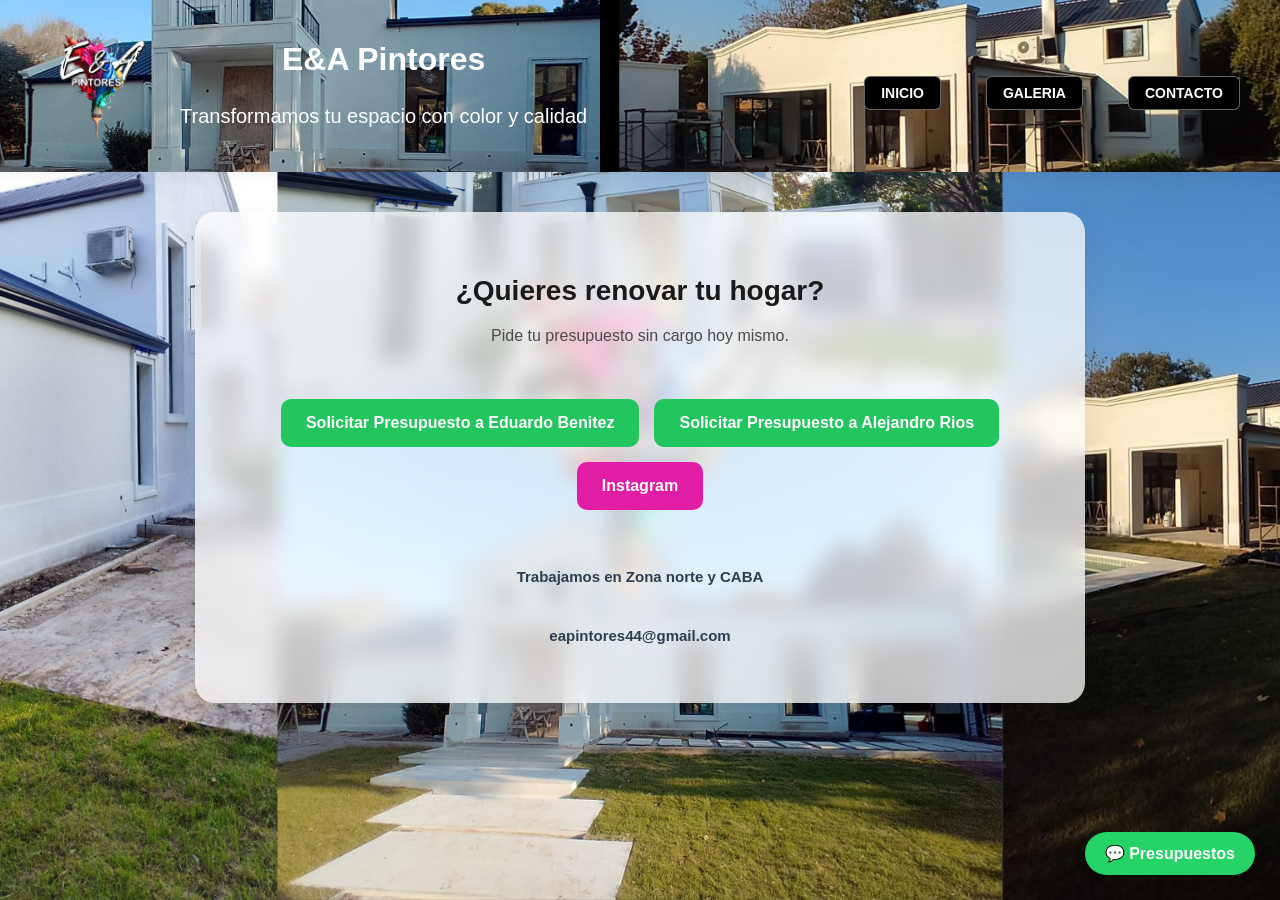
==== contacto.html @ 60883913 "Add files via upload" ====
<!DOCTYPE html>
<html lang="en">
<head>
    <link rel="stylesheet" href="style.css">
    <title>Contacto</title>
</head>
<body>


    <header class="encabezado-banner">
        <div class="logo-titulo">
            <a href="index.html">
                <img src="img/Logo.png" alt="Logo de la empresa" width="150" class="logo">
            </a>

            <div class="textos-cabecera">
                <h1>E&A Pintores</h1>
                <p class="eslogan">Transformamos tu espacio con color y calidad</p>
            </div>
        </div>
        
        <input type="checkbox" id="menu-check" class="check-oculto">
        <label for="menu-check" class="boton-menu-movil">☰</label>


        <nav class="menu-navegacion">
            <a href="index.html">INICIO</a>
            <a href="galeria.html">GALERIA</a>
            <a href="contacto.html">CONTACTO</a>
        </nav>
    </header>



    <section id="contacto" class="tarjeta-premium">

        <h2>¿Quieres renovar tu hogar?</h2>

        <p class="subtitulo">Pide tu presupuesto sin cargo hoy mismo.</p>
    
    <!-- El contenedor que une a todos los botones -->

            
        <div class="contenedor-botones">

            <a href="https://wa.me/5491165573177" target="_blank" class="btn btn-whatsapp">Solicitar Presupuesto a Eduardo Benitez</a>
            <a href="https://wa.me/5491126531909" target="_blank" class="btn btn-whatsapp">Solicitar Presupuesto a Alejandro Rios</a>
            <a href="https://instagram.com/eya_pintores_/" target="_blank" class="btn btn-instagram">Instagram</a>
        
        </div>
            <p id="zona">Trabajamos en Zona norte y CABA</p>
            <p id="zona">eapintores44@gmail.com</p>

    
        

    </section>

    <div class="menu-whatsapp-flotante">

        <div class="opciones-pintores">
            <a href="https://wa.me/5491165573177" target="_blank" class="link-eduardo">Eduardo Benitez</a>
            <a href="https://wa.me/5491126531909" target="_blank" class="link-alejandro">Aleandro Rios</a>

        </div>
        <div class="boton-principal-wa">
                💬 Presupuestos
        </div>
    </div>
</body>
</html>
---- style.css ----
/* ==========================================
   1. VARIABLES DE CONTROL CENTRAL (:root)
   ========================================= */
:root {
    /* Paleta de Colores Principales */
    --color-texto-oscuro: #000000;
    --color-texto-gris: #4a4a4a;
    --color-texto-azul: #2c3e50;
    --color-link-hover: #0921fd;
    --fondo-tarjetas: rgba(255, 255, 255, 0.75);
    --fondo-secciones: rgba(255, 255, 255, 0.6);

    /* Botones de Contacto y WhatsApp */
    --verde-whatsapp: #22c55e;
    --verde-whatsapp-hover: #16a34a;
    --verde-wa-flotante: #25d366;
    --rosa-instagram: #e11da6;
    --rosa-instagram-hover: #7c1359;

    /* Configuraciones de la Ventana Emergente (Modal) */
    --modal-backdrop: rgba(0, 0, 0, 0.85);
    --modal-sombra: 0 20px 50px rgba(0, 0, 0, 0.5);

    /* Estilos Estructurales Reutilizables */
    --radio-borde-grande: 20px;
    --radio-borde-suave: 12px;
    --radio-borde-botones: 10px;
    --blur-esmerilado: blur(10px);
    --blur-suave: blur(8px);
}

/* ==========================================
   2. ESTILOS GLOBALES Y ANIMACIONES
   ========================================== */
body {
    animation: transicionPagina 0.5s ease-out;
    font-family: 'Arial', sans-serif;
    margin: 0;
    padding: 0;
    color: var(--color-texto-oscuro);
    text-align: center;
    background: none;
    background-image: url('img/fondo2.png'); 
    background-repeat: no-repeat; 
    background-size: cover; 
    background-attachment: fixed; 
    background-position: center; 
    background-attachment: fixed;
}

@media (max-wigth: 1000){
  body{
    background-attachment: scroll;
    background-size: 100% 100vh;
  }
}
/*resaltar parrafos*/
p {
    font-size: 20px;
    line-height: 1.6;
}


@keyframes transicionPagina {
    from {
        opacity: 0;
        transform: translateY(15px);
    }
    to {
        opacity: 1;
        transform: translateY(0);
    }
}

/* ==========================================
   3. ENCABEZADO (HEADER, MENÚ Y BANNER)
   ========================================== */
header {
    background-color: #ffffff;
    padding: 15px 40px;
    display: flex;
    justify-content: space-between;
    align-items: center;
    box-shadow: 0 4px 15px rgba(0, 0, 0, 0.05);
}

.encabezado-banner {
    background-image: url('img/banner2.png');
    background-size: cover;
    background-position: center;
    display: flex;
    justify-content: space-between;
    align-items: center;
    padding: 20px 40px;
    color: #ffffff; 
}

.logo-titulo {
    display: flex;
    align-items: center;
    gap: 20px;
}

.logo {
    height: 120px; 
    width: auto;
}

.texto-cabecera h1 {
    color: #ffffff; 
    margin: 0;
    font-size: 24px;
}

.texto-cabecera p {
    margin: 5px 0 0 0;
    font-size: 14px;
    color: #e2e8f0; 
}

/* Menús de Navegación */
nav {
    display: flex;
    justify-content: center;
    gap: 30px;
    margin-top: 15px;
}

nav a {
    text-decoration: none;
    color: var(--color-texto-oscuro);
    font-weight: bold; /* Corregido 'front-weight' */
    transition: color 0.3s ease, border-color 0.3s ease;
    padding-bottom: 5px;
}

nav a:hover {
    border-bottom: 2px solid var(--color-texto-oscuro);
    color: var(--color-link-hover);
}

.menu-navegacion a {
    color: #ffffff;
    text-decoration: none;
    font-weight: bold;
    font-size: 14px;
    background-color: #000000;
    padding: 8px 16px;          
    border: 1px solid rgba(255, 255, 255, 0.4); 
    border-radius: 6px;         
    margin-left: 15px;
    transition: all 0.3s ease;

}

.menu-navegacion a:hover {
    background-color: #ffffff;  
    color: #1e293b;             
    border-color: #ffffff;
}

/* ==========================================
   4. ESTRUCTURA DE SECCIONES Y CONTENIDOS
   ========================================== */
section {
    padding: 10px 20px;
    max-width: 800px;
    margin: 20px auto;
    background: var(--fondo-secciones);
    border-radius: var(--radio-borde-grande);
    box-shadow: 0 2px 4px rgba(5, 5, 5, 0.05);
    backdrop-filter: var(--blur-suave);
}

ul {
    display: inline-table;
    text-align: left;
    padding: 0 0 0 20px; 
    font-size: 20px;
    line-height: 2;
}

.tarjeta-premium {
    background-color: var(--fondo-tarjetas);
    border-radius: var(--radio-borde-grande);
    padding: 40px 20px;
    max-width: 850px;
    margin: 40px auto;
    text-align: center;
    box-shadow: 0 10px 30px rgba(0, 0, 0, 0.08);
    backdrop-filter: var(--blur-esmerilado);
}

.tarjeta-premium h2 {
  font-size: 28px;
  color: #1a1a1a;
  margin-bottom: 5px;
  font-weight: bold;
}

.tarjeta-premium .subtitulo {
    font-size: 16px;
    color: var(--color-texto-gris);
    margin-bottom: 30px;
}

#zona {
    font-size: 15px;
    font-weight: 600;
    color: var(--color-texto-azul);
    margin-top: 35px;
    text-align: center;
}



/* ==========================================
   5. CARPETAS DESPLEGABLES (<details> y <summary>)
   ========================================== */
.carpeta-desplegable {
    background-color: #ffffff;
    border-radius: 8px;
    margin: 20px auto;
    max-width: 1000px;
    box-shadow: 0 2px 5px rgba(0, 0, 0, 0.05);
    overflow: hidden;
}

.carpeta-desplegable summary {
    font-size: 24px;
    font-weight: bold;
    padding: 15px 20px;
    background-color: #ffffff;
    color: var(--color-texto-oscuro);
    cursor: pointer;
    list-style: none;
    transition: background-color 0.2s ease, color 0.2s ease; /* Corregido 'o.2s' */
    text-align: center;
}

.carpeta-desplegable summary::-webkit-details-marker {
    display: none;
}

.carpeta-desplegable summary:hover {
    background-color: #000000;
    color: #ffffff;
}

.carpeta-desplegable[open] {
    padding-bottom: 10px;
}

/* Animación al abrir la carpeta */
.carpeta-desplegable[open] .contenedor-galeria {
    animation: aparecerSuave 0.6s ease-out;
}

@keyframes aparecerSuave {
    from {
        opacity: 0;                
        transform: translateY(-10px); 
    }
    to {
        opacity: 1;                
        transform: translateY(0);    
    }
}

/* ==========================================
   6. SECCIÓN DE CONTACTO (BOTONES INTERACTIVOS)
   ========================================== */
.contenedor-botones {
    display: flex;
    flex-wrap: wrap;
    gap: 15px;
    justify-content: center;
    padding: 20px;
}

.btn {
    display: inline-block;
    text-decoration: none;
    font-family: Arial, sans-serif;
    font-weight: bold;
    font-size: 16px;
    padding: 15px 25px;
    border-radius: var(--radio-borde-botones); 
    transition: all 0.3s ease; 
    text-align: center;
}

.btn:active, 
.botones-contacto .enlace-contacto:active {
    transform: scale(0.98); 
}

.btn-whatsapp {
    background-color: var(--verde-whatsapp);
    color: #ffffff;
}

.btn-whatsapp:hover {
    background-color: var(--verde-whatsapp-hover);
    transform: translateY(-2px);
}

.btn-instagram {
    background-color: var(--rosa-instagram);
    color: #ffffff;
}

.btn-instagram:hover {
    background-color: var(--rosa-instagram-hover);
    transform: translateY(-2px);
}

/* ==========================================
   7. CUADRÍCULA DE GALERÍA Y VISOR MODAL
   ========================================== */
.contenedor-galeria {
    display: grid;
    grid-template-columns: repeat(2, 1fr); 
    gap: 20px;
    padding: 20px 0;
}

.contenedor-galeria .bloque-foto {
    width: 100%;
}

.contenedor-galeria .bloque-foto > img {
    width: 100%;
    height: 250px;     
    object-fit: cover; 
    border-radius: 6px;
    box-shadow: 0 4px 6px rgba(0, 0, 0, 0.1);
    transition: transform 0.3s ease;
}

.contenedor-galeria img:hover {
    transform: scale(0.95); 
    cursor: pointer;
}

/* Ventana Emergente de la Galería Nítida */
.ventana-modal {
    border: none;
    background: transparent; 
    padding: 0;              
    max-width: 85vw;
    max-height: 85vh;
    overflow: visible;       
}

.ventana-modal img {
    width: auto;
    max-width: 100%;
    height: auto;
    max-height: 80vh;
    object-fit: contain;
    border-radius: var(--radio-borde-suave);     
    box-shadow: var(--modal-sombra); 
    display: block;
    cursor: default;
    user-select: none;
    pointer-events: none;
}

.ventana-modal::backdrop {
    background-color: var(--modal-backdrop); 
    backdrop-filter: var(--blur-suave);            
}

/* Botón Circular Flotante (X) para Cerrar */
.ventana-modal button {
    position: absolute;
    top: -20px;
    right: -20px;
    background-color: #ffffff;
    color: #1e293b;
    border: none;
    width: 40px;
    height: 40px;
    border-radius: 50%;       
    font-size: 18px;
    font-weight: bold;
    cursor: pointer;
    box-shadow: 0 4px 12px rgba(0, 0, 0, 0.3);
    display: flex;
    align-items: center;
    justify-content: center;
    transition: transform 0.2s ease, background-color 0.2s ease;
}

.ventana-modal button:hover {
    background-color: #f1f5f9;
    transform: scale(1.1);    
}

/* ==========================================
   8. COMPONENTE: MENÚ DE WHATSAPP FLOTANTE
   ========================================== */
.menu-whatsapp-flotante {
    position: fixed;
    bottom: 25px;
    right: 25px;
    z-index: 1000;
    display: flex;
    flex-direction: column;
    align-items: flex-end;
}

.boton-principal-wa {
    background-color: var(--verde-wa-flotante);
    color: white;
    padding: 12px 20px;
    border-radius: 30px;
    font-weight: bold;
    box-shadow: 0 4px 12px rgba(0, 0, 0, 0.2); /* Corregido error de coma extra */
    cursor: pointer;
    transition: transform 0.2s ease;
}

.opciones-pintores {
    display: flex;
    flex-direction: column;
    gap: 8px;
    margin-bottom: 10px;
    opacity: 0;
    visibility: hidden;
    transform: translateY(10px);
    transition: all 0.3s ease;
}

.opciones-pintores a {
    text-decoration: none;
    background-color: #ffffff;
    color: #333333;
    padding: 10px 15px;
    border-radius: 8px;
    font-size: 14px;
    font-weight: bold;
    box-shadow: 0 2px 8px rgba(0,0,0,0.15);
    border-left: 4px solid var(--verde-wa-flotante); 
    white-space: nowrap;
    transition: background-color 0.2s ease;
}

.opciones-pintores a:hover {
    background-color: #f1f2f6;
}

.menu-whatsapp-flotante:hover .opciones-pintores {
    opacity: 1;
    visibility: visible;
    transform: translateY(0);
}

.menu-whatsapp-flotante:hover .boton-principal-wa {
    transform: scale(1.05);
}

/* ==========================================
   9. MENÚ RESPONSIVE (Checkbox Hack)
   ========================================== */

/* Escondemos la casilla y el botón por defecto en computadoras */
.check-oculto,
.boton-menu-movil {
  display: none;
}

/* CONFIGURACIÓN PARA CELULARES (Menos de 768px) */
@media (max-width: 1000px) {
  
  header.encabezado-banner {
    display: flex;
    justify-content: space-between;
    align-items: center;
    position: relative; /* Clave para que el botón de tres líneas no flote mal */
  }

  .logo-titulo{
    max-width: 75%;
  }

  .logo{
    height: 18px;
  }

  .texto-cabecera p{
    display: none;
    display: none !important;
  }

  /* Hacemos visible el botón de las tres líneas */
  .boton-menu-movil {
    z-index: 1200 !important;
    display: block;
    background: transparent;
    color: #ffffff; /* Blanco para resaltar en tu banner */
    font-size: 50px;
    padding: 15px;
    cursor: pointer;
    padding: 10px;
    z-index: 1100;
    user-select: none;
  }

  /* Estructura de la lista vertical oculta */
  .menu-navegacion {
    justify-content: center;
    padding-top: 0 !important;
    display: flex;
    flex-direction: column; 
    position: fixed;
    top: 0;
    right: -100%;        /* Sigue oculto por defecto */
    width: 50%;          /* Ocupa un poco más de la mitad para que no sature tanto */
    height: 30vh; 
    background-color: rgba(0, 0, 0, 0.98); /* Un tono azul oscuro noche más premium que el negro puro */
    backdrop-filter: blur(100px);
    padding-top: 80px;   /* Bajamos un toque el espacio de arriba */
    gap: 25px;           /* Reducimos la distancia entre botones */
    align-items: center;
    transition: right 0.80s cubic-bezier(0.4, 0, 0.2, 1); /* Animación de deslizamiento más fluida y natural */
    z-index: 1050;
    box-shadow: -5px 0 25px rgba(0, 0, 0, 0.3); /* Sombra elegante a la izquierda para dar profundidad */
  }

  /* Botones internos del menú móvil */
  .menu-navegacion a {
    margin-left: 0 !important; 
    width: 80%; 
    text-align: center;
    font-size: 20px;     /* Bajamos un cachito la letra para celulares */
    padding: 40px 0;
    color: #ffffff !important;
    background: rgb(61, 2, 2) !important; /* Eliminamos cualquier color de fondo viejo */
    border: 1px solid rgba(231, 219, 219, 0.2) !important; /* Línea blanca fina y sutil alrededor */
    border-radius: 8px !important;
    transition: all 0.2s ease;
  }

    /* Efecto al tocar el botón en el celular */
    .menu-navegacion a:hover,
    .menu-navegacion a:active {
    background-color: rgba(41, 40, 40, 0.1) !important; /* Iluminación suave al presionarlo */
    border-color: #ffffff !important;
  }
    /* Arreglo para que el logo y el texto no se choquen en pantallas chicas */
  header.encabezado-banner {
    padding: 10px 15px !important; /* Achicamos los márgenes laterales del banner */
  }

  .logo-titulo {
    gap: 10px !important; /* Menos espacio entre logo y texto */
  }

  .logo {
    height: 100px !important; /* Hacemos el logo un toque más petiso en móviles */
  }

  .texto-cabecera h1 {
    font-size: 18px !important;
  }

  .texto-cabecera p {
    font-size: 11px !important; /* Letra bien chiquita para que entre en una sola línea */
    white-space: nowrap;        /* Fuerza a que el eslogan se quede en una sola línea y no se quiebre */
  }
  /*
     Cuando la casilla invisible se marca (:checked), 
     buscamos al hermano de abajo (~ .menu-navegacion) y lo traemos a la pantalla */
  .check-oculto:checked ~ .menu-navegacion {
    right: 0;
  }

  /* TRUCO EXTRA MINIMALISTA: Cambia el icono de ☰ a una ✕ al abrirse */
  .check-oculto:checked ~ .boton-menu-movil {
    color: #ef4444;
    transform: rotate(90deg);
    
  }
}
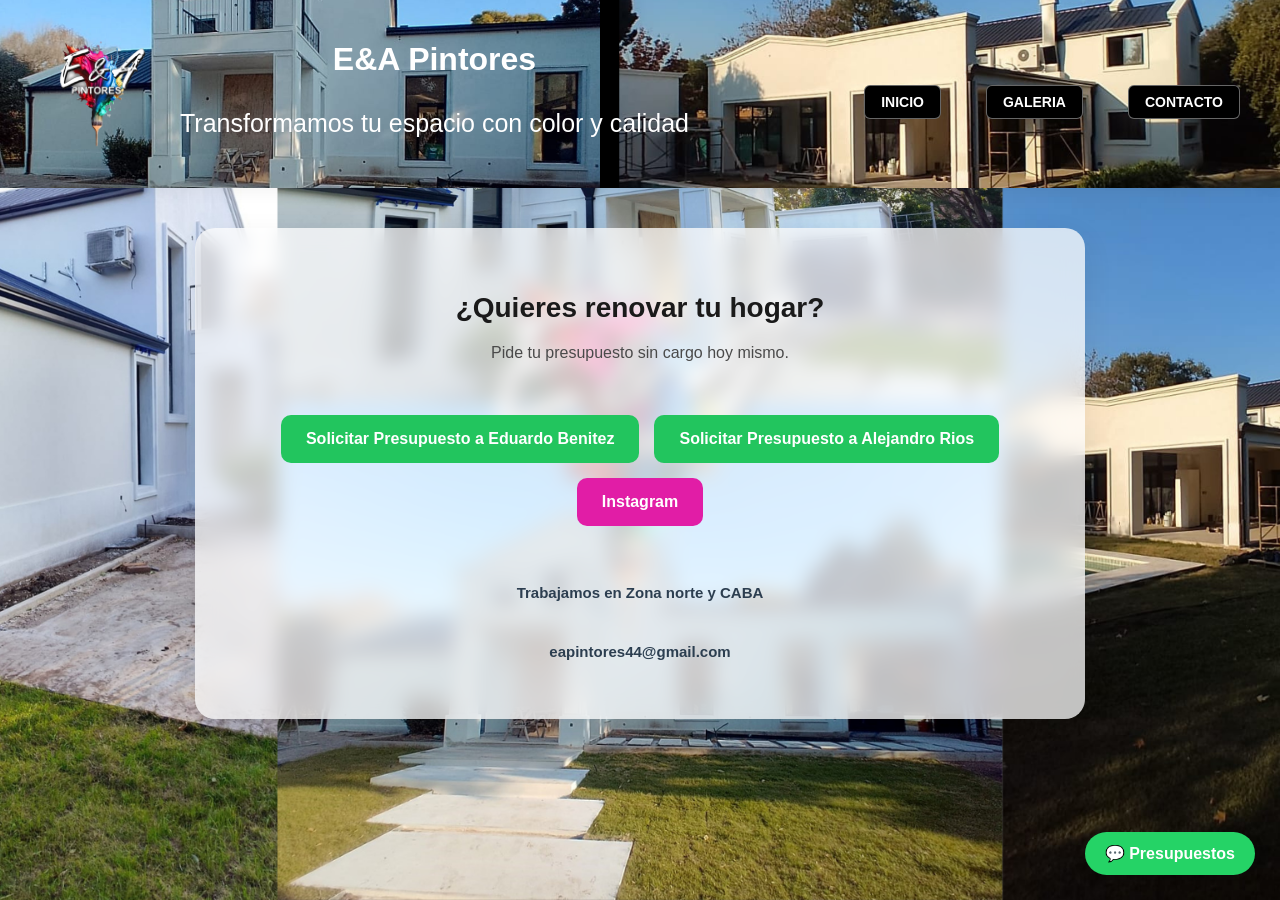
==== commit b170d931: "primer commit" ====
--- a/contacto.html
+++ b/contacto.html
@@ -1,71 +1,71 @@
-<!DOCTYPE html>
-<html lang="en">
-<head>
-    <link rel="stylesheet" href="style.css">
-    <title>Contacto</title>
-</head>
-<body>
-
-
-    <header class="encabezado-banner">
-        <div class="logo-titulo">
-            <a href="index.html">
-                <img src="img/Logo.png" alt="Logo de la empresa" width="150" class="logo">
-            </a>
-
-            <div class="textos-cabecera">
-                <h1>E&A Pintores</h1>
-                <p class="eslogan">Transformamos tu espacio con color y calidad</p>
-            </div>
-        </div>
-        
-        <input type="checkbox" id="menu-check" class="check-oculto">
-        <label for="menu-check" class="boton-menu-movil">☰</label>
-
-
-        <nav class="menu-navegacion">
-            <a href="index.html">INICIO</a>
-            <a href="galeria.html">GALERIA</a>
-            <a href="contacto.html">CONTACTO</a>
-        </nav>
-    </header>
-
-
-
-    <section id="contacto" class="tarjeta-premium">
-
-        <h2>¿Quieres renovar tu hogar?</h2>
-
-        <p class="subtitulo">Pide tu presupuesto sin cargo hoy mismo.</p>
-    
-    <!-- El contenedor que une a todos los botones -->
-
-            
-        <div class="contenedor-botones">
-
-            <a href="https://wa.me/5491165573177" target="_blank" class="btn btn-whatsapp">Solicitar Presupuesto a Eduardo Benitez</a>
-            <a href="https://wa.me/5491126531909" target="_blank" class="btn btn-whatsapp">Solicitar Presupuesto a Alejandro Rios</a>
-            <a href="https://instagram.com/eya_pintores_/" target="_blank" class="btn btn-instagram">Instagram</a>
-        
-        </div>
-            <p id="zona">Trabajamos en Zona norte y CABA</p>
-            <p id="zona">eapintores44@gmail.com</p>
-
-    
-        
-
-    </section>
-
-    <div class="menu-whatsapp-flotante">
-
-        <div class="opciones-pintores">
-            <a href="https://wa.me/5491165573177" target="_blank" class="link-eduardo">Eduardo Benitez</a>
-            <a href="https://wa.me/5491126531909" target="_blank" class="link-alejandro">Aleandro Rios</a>
-
-        </div>
-        <div class="boton-principal-wa">
-                💬 Presupuestos
-        </div>
-    </div>
-</body>
+<!DOCTYPE html>
+<html lang="en">
+<head>
+    <link rel="stylesheet" href="style.css">
+    <title>Contacto</title>
+</head>
+<body>
+
+
+    <header class="encabezado-banner">
+        <div class="logo-titulo">
+            <a href="index.html">
+                <img src="img/Logo.png" alt="Logo de la empresa" width="150" class="logo">
+            </a>
+
+            <div class="textos-cabecera">
+                <h1>E&A Pintores</h1>
+                <p class="eslogan">Transformamos tu espacio con color y calidad</p>
+            </div>
+        </div>
+        
+        <input type="checkbox" id="menu-check" class="check-oculto">
+        <label for="menu-check" class="boton-menu-movil">☰</label>
+
+
+        <nav class="menu-navegacion">
+            <a href="index.html">INICIO</a>
+            <a href="galeria.html">GALERIA</a>
+            <a href="contacto.html">CONTACTO</a>
+        </nav>
+    </header>
+
+
+
+    <section id="contacto" class="tarjeta-premium">
+
+        <h2>¿Quieres renovar tu hogar?</h2>
+
+        <p class="subtitulo">Pide tu presupuesto sin cargo hoy mismo.</p>
+    
+    <!-- El contenedor que une a todos los botones -->
+
+            
+        <div class="contenedor-botones">
+
+            <a href="https://wa.me/5491165573177" target="_blank" class="btn btn-whatsapp">Solicitar Presupuesto a Eduardo Benitez</a>
+            <a href="https://wa.me/5491126531909" target="_blank" class="btn btn-whatsapp">Solicitar Presupuesto a Alejandro Rios</a>
+            <a href="https://instagram.com/eya_pintores_/" target="_blank" class="btn btn-instagram">Instagram</a>
+        
+        </div>
+            <p id="zona">Trabajamos en Zona norte y CABA</p>
+            <p id="zona">eapintores44@gmail.com</p>
+
+    
+        
+
+    </section>
+
+    <div class="menu-whatsapp-flotante">
+
+        <div class="opciones-pintores">
+            <a href="https://wa.me/5491165573177" target="_blank" class="link-eduardo">Eduardo Benitez</a>
+            <a href="https://wa.me/5491126531909" target="_blank" class="link-alejandro">Aleandro Rios</a>
+
+        </div>
+        <div class="boton-principal-wa">
+                💬 Presupuestos
+        </div>
+    </div>
+</body>
 </html>
--- a/style.css
+++ b/style.css
@@ -1,586 +1,586 @@
-/* ==========================================
-   1. VARIABLES DE CONTROL CENTRAL (:root)
-   ========================================= */
-:root {
-    /* Paleta de Colores Principales */
-    --color-texto-oscuro: #000000;
-    --color-texto-gris: #4a4a4a;
-    --color-texto-azul: #2c3e50;
-    --color-link-hover: #0921fd;
-    --fondo-tarjetas: rgba(255, 255, 255, 0.75);
-    --fondo-secciones: rgba(255, 255, 255, 0.6);
-
-    /* Botones de Contacto y WhatsApp */
-    --verde-whatsapp: #22c55e;
-    --verde-whatsapp-hover: #16a34a;
-    --verde-wa-flotante: #25d366;
-    --rosa-instagram: #e11da6;
-    --rosa-instagram-hover: #7c1359;
-
-    /* Configuraciones de la Ventana Emergente (Modal) */
-    --modal-backdrop: rgba(0, 0, 0, 0.85);
-    --modal-sombra: 0 20px 50px rgba(0, 0, 0, 0.5);
-
-    /* Estilos Estructurales Reutilizables */
-    --radio-borde-grande: 20px;
-    --radio-borde-suave: 12px;
-    --radio-borde-botones: 10px;
-    --blur-esmerilado: blur(10px);
-    --blur-suave: blur(8px);
-}
-
-/* ==========================================
-   2. ESTILOS GLOBALES Y ANIMACIONES
-   ========================================== */
-body {
-    animation: transicionPagina 0.5s ease-out;
-    font-family: 'Arial', sans-serif;
-    margin: 0;
-    padding: 0;
-    color: var(--color-texto-oscuro);
-    text-align: center;
-    background: none;
-    background-image: url('img/fondo2.png'); 
-    background-repeat: no-repeat; 
-    background-size: cover; 
-    background-attachment: fixed; 
-    background-position: center; 
-    background-attachment: fixed;
-}
-
-@media (max-wigth: 1000){
-  body{
-    background-attachment: scroll;
-    background-size: 100% 100vh;
-  }
-}
-/*resaltar parrafos*/
-p {
-    font-size: 20px;
-    line-height: 1.6;
-}
-
-
-@keyframes transicionPagina {
-    from {
-        opacity: 0;
-        transform: translateY(15px);
-    }
-    to {
-        opacity: 1;
-        transform: translateY(0);
-    }
-}
-
-/* ==========================================
-   3. ENCABEZADO (HEADER, MENÚ Y BANNER)
-   ========================================== */
-header {
-    background-color: #ffffff;
-    padding: 15px 40px;
-    display: flex;
-    justify-content: space-between;
-    align-items: center;
-    box-shadow: 0 4px 15px rgba(0, 0, 0, 0.05);
-}
-
-.encabezado-banner {
-    background-image: url('img/banner2.png');
-    background-size: cover;
-    background-position: center;
-    display: flex;
-    justify-content: space-between;
-    align-items: center;
-    padding: 20px 40px;
-    color: #ffffff; 
-}
-
-.logo-titulo {
-    display: flex;
-    align-items: center;
-    gap: 20px;
-}
-
-.logo {
-    height: 120px; 
-    width: auto;
-}
-
-.texto-cabecera h1 {
-    color: #ffffff; 
-    margin: 0;
-    font-size: 24px;
-}
-
-.texto-cabecera p {
-    margin: 5px 0 0 0;
-    font-size: 14px;
-    color: #e2e8f0; 
-}
-
-/* Menús de Navegación */
-nav {
-    display: flex;
-    justify-content: center;
-    gap: 30px;
-    margin-top: 15px;
-}
-
-nav a {
-    text-decoration: none;
-    color: var(--color-texto-oscuro);
-    font-weight: bold; /* Corregido 'front-weight' */
-    transition: color 0.3s ease, border-color 0.3s ease;
-    padding-bottom: 5px;
-}
-
-nav a:hover {
-    border-bottom: 2px solid var(--color-texto-oscuro);
-    color: var(--color-link-hover);
-}
-
-.menu-navegacion a {
-    color: #ffffff;
-    text-decoration: none;
-    font-weight: bold;
-    font-size: 14px;
-    background-color: #000000;
-    padding: 8px 16px;          
-    border: 1px solid rgba(255, 255, 255, 0.4); 
-    border-radius: 6px;         
-    margin-left: 15px;
-    transition: all 0.3s ease;
-
-}
-
-.menu-navegacion a:hover {
-    background-color: #ffffff;  
-    color: #1e293b;             
-    border-color: #ffffff;
-}
-
-/* ==========================================
-   4. ESTRUCTURA DE SECCIONES Y CONTENIDOS
-   ========================================== */
-section {
-    padding: 10px 20px;
-    max-width: 800px;
-    margin: 20px auto;
-    background: var(--fondo-secciones);
-    border-radius: var(--radio-borde-grande);
-    box-shadow: 0 2px 4px rgba(5, 5, 5, 0.05);
-    backdrop-filter: var(--blur-suave);
-}
-
-ul {
-    display: inline-table;
-    text-align: left;
-    padding: 0 0 0 20px; 
-    font-size: 20px;
-    line-height: 2;
-}
-
-.tarjeta-premium {
-    background-color: var(--fondo-tarjetas);
-    border-radius: var(--radio-borde-grande);
-    padding: 40px 20px;
-    max-width: 850px;
-    margin: 40px auto;
-    text-align: center;
-    box-shadow: 0 10px 30px rgba(0, 0, 0, 0.08);
-    backdrop-filter: var(--blur-esmerilado);
-}
-
-.tarjeta-premium h2 {
-  font-size: 28px;
-  color: #1a1a1a;
-  margin-bottom: 5px;
-  font-weight: bold;
-}
-
-.tarjeta-premium .subtitulo {
-    font-size: 16px;
-    color: var(--color-texto-gris);
-    margin-bottom: 30px;
-}
-
-#zona {
-    font-size: 15px;
-    font-weight: 600;
-    color: var(--color-texto-azul);
-    margin-top: 35px;
-    text-align: center;
-}
-
-
-
-/* ==========================================
-   5. CARPETAS DESPLEGABLES (<details> y <summary>)
-   ========================================== */
-.carpeta-desplegable {
-    background-color: #ffffff;
-    border-radius: 8px;
-    margin: 20px auto;
-    max-width: 1000px;
-    box-shadow: 0 2px 5px rgba(0, 0, 0, 0.05);
-    overflow: hidden;
-}
-
-.carpeta-desplegable summary {
-    font-size: 24px;
-    font-weight: bold;
-    padding: 15px 20px;
-    background-color: #ffffff;
-    color: var(--color-texto-oscuro);
-    cursor: pointer;
-    list-style: none;
-    transition: background-color 0.2s ease, color 0.2s ease; /* Corregido 'o.2s' */
-    text-align: center;
-}
-
-.carpeta-desplegable summary::-webkit-details-marker {
-    display: none;
-}
-
-.carpeta-desplegable summary:hover {
-    background-color: #000000;
-    color: #ffffff;
-}
-
-.carpeta-desplegable[open] {
-    padding-bottom: 10px;
-}
-
-/* Animación al abrir la carpeta */
-.carpeta-desplegable[open] .contenedor-galeria {
-    animation: aparecerSuave 0.6s ease-out;
-}
-
-@keyframes aparecerSuave {
-    from {
-        opacity: 0;                
-        transform: translateY(-10px); 
-    }
-    to {
-        opacity: 1;                
-        transform: translateY(0);    
-    }
-}
-
-/* ==========================================
-   6. SECCIÓN DE CONTACTO (BOTONES INTERACTIVOS)
-   ========================================== */
-.contenedor-botones {
-    display: flex;
-    flex-wrap: wrap;
-    gap: 15px;
-    justify-content: center;
-    padding: 20px;
-}
-
-.btn {
-    display: inline-block;
-    text-decoration: none;
-    font-family: Arial, sans-serif;
-    font-weight: bold;
-    font-size: 16px;
-    padding: 15px 25px;
-    border-radius: var(--radio-borde-botones); 
-    transition: all 0.3s ease; 
-    text-align: center;
-}
-
-.btn:active, 
-.botones-contacto .enlace-contacto:active {
-    transform: scale(0.98); 
-}
-
-.btn-whatsapp {
-    background-color: var(--verde-whatsapp);
-    color: #ffffff;
-}
-
-.btn-whatsapp:hover {
-    background-color: var(--verde-whatsapp-hover);
-    transform: translateY(-2px);
-}
-
-.btn-instagram {
-    background-color: var(--rosa-instagram);
-    color: #ffffff;
-}
-
-.btn-instagram:hover {
-    background-color: var(--rosa-instagram-hover);
-    transform: translateY(-2px);
-}
-
-/* ==========================================
-   7. CUADRÍCULA DE GALERÍA Y VISOR MODAL
-   ========================================== */
-.contenedor-galeria {
-    display: grid;
-    grid-template-columns: repeat(2, 1fr); 
-    gap: 20px;
-    padding: 20px 0;
-}
-
-.contenedor-galeria .bloque-foto {
-    width: 100%;
-}
-
-.contenedor-galeria .bloque-foto > img {
-    width: 100%;
-    height: 250px;     
-    object-fit: cover; 
-    border-radius: 6px;
-    box-shadow: 0 4px 6px rgba(0, 0, 0, 0.1);
-    transition: transform 0.3s ease;
-}
-
-.contenedor-galeria img:hover {
-    transform: scale(0.95); 
-    cursor: pointer;
-}
-
-/* Ventana Emergente de la Galería Nítida */
-.ventana-modal {
-    border: none;
-    background: transparent; 
-    padding: 0;              
-    max-width: 85vw;
-    max-height: 85vh;
-    overflow: visible;       
-}
-
-.ventana-modal img {
-    width: auto;
-    max-width: 100%;
-    height: auto;
-    max-height: 80vh;
-    object-fit: contain;
-    border-radius: var(--radio-borde-suave);     
-    box-shadow: var(--modal-sombra); 
-    display: block;
-    cursor: default;
-    user-select: none;
-    pointer-events: none;
-}
-
-.ventana-modal::backdrop {
-    background-color: var(--modal-backdrop); 
-    backdrop-filter: var(--blur-suave);            
-}
-
-/* Botón Circular Flotante (X) para Cerrar */
-.ventana-modal button {
-    position: absolute;
-    top: -20px;
-    right: -20px;
-    background-color: #ffffff;
-    color: #1e293b;
-    border: none;
-    width: 40px;
-    height: 40px;
-    border-radius: 50%;       
-    font-size: 18px;
-    font-weight: bold;
-    cursor: pointer;
-    box-shadow: 0 4px 12px rgba(0, 0, 0, 0.3);
-    display: flex;
-    align-items: center;
-    justify-content: center;
-    transition: transform 0.2s ease, background-color 0.2s ease;
-}
-
-.ventana-modal button:hover {
-    background-color: #f1f5f9;
-    transform: scale(1.1);    
-}
-
-/* ==========================================
-   8. COMPONENTE: MENÚ DE WHATSAPP FLOTANTE
-   ========================================== */
-.menu-whatsapp-flotante {
-    position: fixed;
-    bottom: 25px;
-    right: 25px;
-    z-index: 1000;
-    display: flex;
-    flex-direction: column;
-    align-items: flex-end;
-}
-
-.boton-principal-wa {
-    background-color: var(--verde-wa-flotante);
-    color: white;
-    padding: 12px 20px;
-    border-radius: 30px;
-    font-weight: bold;
-    box-shadow: 0 4px 12px rgba(0, 0, 0, 0.2); /* Corregido error de coma extra */
-    cursor: pointer;
-    transition: transform 0.2s ease;
-}
-
-.opciones-pintores {
-    display: flex;
-    flex-direction: column;
-    gap: 8px;
-    margin-bottom: 10px;
-    opacity: 0;
-    visibility: hidden;
-    transform: translateY(10px);
-    transition: all 0.3s ease;
-}
-
-.opciones-pintores a {
-    text-decoration: none;
-    background-color: #ffffff;
-    color: #333333;
-    padding: 10px 15px;
-    border-radius: 8px;
-    font-size: 14px;
-    font-weight: bold;
-    box-shadow: 0 2px 8px rgba(0,0,0,0.15);
-    border-left: 4px solid var(--verde-wa-flotante); 
-    white-space: nowrap;
-    transition: background-color 0.2s ease;
-}
-
-.opciones-pintores a:hover {
-    background-color: #f1f2f6;
-}
-
-.menu-whatsapp-flotante:hover .opciones-pintores {
-    opacity: 1;
-    visibility: visible;
-    transform: translateY(0);
-}
-
-.menu-whatsapp-flotante:hover .boton-principal-wa {
-    transform: scale(1.05);
-}
-
-/* ==========================================
-   9. MENÚ RESPONSIVE (Checkbox Hack)
-   ========================================== */
-
-/* Escondemos la casilla y el botón por defecto en computadoras */
-.check-oculto,
-.boton-menu-movil {
-  display: none;
-}
-
-/* CONFIGURACIÓN PARA CELULARES (Menos de 768px) */
-@media (max-width: 1000px) {
-  
-  header.encabezado-banner {
-    display: flex;
-    justify-content: space-between;
-    align-items: center;
-    position: relative; /* Clave para que el botón de tres líneas no flote mal */
-  }
-
-  .logo-titulo{
-    max-width: 75%;
-  }
-
-  .logo{
-    height: 18px;
-  }
-
-  .texto-cabecera p{
-    display: none;
-    display: none !important;
-  }
-
-  /* Hacemos visible el botón de las tres líneas */
-  .boton-menu-movil {
-    z-index: 1200 !important;
-    display: block;
-    background: transparent;
-    color: #ffffff; /* Blanco para resaltar en tu banner */
-    font-size: 50px;
-    padding: 15px;
-    cursor: pointer;
-    padding: 10px;
-    z-index: 1100;
-    user-select: none;
-  }
-
-  /* Estructura de la lista vertical oculta */
-  .menu-navegacion {
-    justify-content: center;
-    padding-top: 0 !important;
-    display: flex;
-    flex-direction: column; 
-    position: fixed;
-    top: 0;
-    right: -100%;        /* Sigue oculto por defecto */
-    width: 50%;          /* Ocupa un poco más de la mitad para que no sature tanto */
-    height: 30vh; 
-    background-color: rgba(0, 0, 0, 0.98); /* Un tono azul oscuro noche más premium que el negro puro */
-    backdrop-filter: blur(100px);
-    padding-top: 80px;   /* Bajamos un toque el espacio de arriba */
-    gap: 25px;           /* Reducimos la distancia entre botones */
-    align-items: center;
-    transition: right 0.80s cubic-bezier(0.4, 0, 0.2, 1); /* Animación de deslizamiento más fluida y natural */
-    z-index: 1050;
-    box-shadow: -5px 0 25px rgba(0, 0, 0, 0.3); /* Sombra elegante a la izquierda para dar profundidad */
-  }
-
-  /* Botones internos del menú móvil */
-  .menu-navegacion a {
-    margin-left: 0 !important; 
-    width: 80%; 
-    text-align: center;
-    font-size: 20px;     /* Bajamos un cachito la letra para celulares */
-    padding: 40px 0;
-    color: #ffffff !important;
-    background: rgb(61, 2, 2) !important; /* Eliminamos cualquier color de fondo viejo */
-    border: 1px solid rgba(231, 219, 219, 0.2) !important; /* Línea blanca fina y sutil alrededor */
-    border-radius: 8px !important;
-    transition: all 0.2s ease;
-  }
-
-    /* Efecto al tocar el botón en el celular */
-    .menu-navegacion a:hover,
-    .menu-navegacion a:active {
-    background-color: rgba(41, 40, 40, 0.1) !important; /* Iluminación suave al presionarlo */
-    border-color: #ffffff !important;
-  }
-    /* Arreglo para que el logo y el texto no se choquen en pantallas chicas */
-  header.encabezado-banner {
-    padding: 10px 15px !important; /* Achicamos los márgenes laterales del banner */
-  }
-
-  .logo-titulo {
-    gap: 10px !important; /* Menos espacio entre logo y texto */
-  }
-
-  .logo {
-    height: 100px !important; /* Hacemos el logo un toque más petiso en móviles */
-  }
-
-  .texto-cabecera h1 {
-    font-size: 18px !important;
-  }
-
-  .texto-cabecera p {
-    font-size: 11px !important; /* Letra bien chiquita para que entre en una sola línea */
-    white-space: nowrap;        /* Fuerza a que el eslogan se quede en una sola línea y no se quiebre */
-  }
-  /*
-     Cuando la casilla invisible se marca (:checked), 
-     buscamos al hermano de abajo (~ .menu-navegacion) y lo traemos a la pantalla */
-  .check-oculto:checked ~ .menu-navegacion {
-    right: 0;
-  }
-
-  /* TRUCO EXTRA MINIMALISTA: Cambia el icono de ☰ a una ✕ al abrirse */
-  .check-oculto:checked ~ .boton-menu-movil {
-    color: #ef4444;
-    transform: rotate(90deg);
-    
-  }
+/* ==========================================
+   1. VARIABLES DE CONTROL CENTRAL (:root)
+   ========================================= */
+:root {
+    /* Paleta de Colores Principales */
+    --color-texto-oscuro: #000000;
+    --color-texto-gris: #4a4a4a;
+    --color-texto-azul: #2c3e50;
+    --color-link-hover: #0921fd;
+    --fondo-tarjetas: rgba(255, 255, 255, 0.75);
+    --fondo-secciones: rgba(255, 255, 255, 0.6);
+
+    /* Botones de Contacto y WhatsApp */
+    --verde-whatsapp: #22c55e;
+    --verde-whatsapp-hover: #16a34a;
+    --verde-wa-flotante: #25d366;
+    --rosa-instagram: #e11da6;
+    --rosa-instagram-hover: #7c1359;
+
+    /* Configuraciones de la Ventana Emergente (Modal) */
+    --modal-backdrop: rgba(0, 0, 0, 0.85);
+    --modal-sombra: 0 20px 50px rgba(0, 0, 0, 0.5);
+
+    /* Estilos Estructurales Reutilizables */
+    --radio-borde-grande: 20px;
+    --radio-borde-suave: 12px;
+    --radio-borde-botones: 10px;
+    --blur-esmerilado: blur(10px);
+    --blur-suave: blur(8px);
+}
+
+/* ==========================================
+   2. ESTILOS GLOBALES Y ANIMACIONES
+   ========================================== */
+body {
+    animation: transicionPagina 0.5s ease-out;
+    font-family: 'Arial', sans-serif;
+    margin: 0;
+    padding: 0;
+    color: var(--color-texto-oscuro);
+    text-align: center;
+    background: none;
+    background-image: url('img/fondo2.png'); 
+    background-repeat: no-repeat; 
+    background-size: cover; 
+    background-attachment: fixed; 
+    background-position: center; 
+    background-attachment: fixed;
+}
+
+@media (max-wigth: 1000){
+  body{
+    background-attachment: scroll;
+    background-size: 100% 100vh;
+  }
+}
+/*resaltar parrafos*/
+p {
+    font-size: 25px;
+    line-height: 1.6;
+}
+
+
+@keyframes transicionPagina {
+    from {
+        opacity: 0;
+        transform: translateY(15px);
+    }
+    to {
+        opacity: 1;
+        transform: translateY(0);
+    }
+}
+
+/* ==========================================
+   3. ENCABEZADO (HEADER, MENÚ Y BANNER)
+   ========================================== */
+header {
+    background-color: #ffffff;
+    padding: 15px 40px;
+    display: flex;
+    justify-content: space-between;
+    align-items: center;
+    box-shadow: 0 4px 15px rgba(0, 0, 0, 0.05);
+}
+
+.encabezado-banner {
+    background-image: url('img/banner2.png');
+    background-size: cover;
+    background-position: center;
+    display: flex;
+    justify-content: space-between;
+    align-items: center;
+    padding: 20px 40px;
+    color: #ffffff; 
+}
+
+.logo-titulo {
+    display: flex;
+    align-items: center;
+    gap: 20px;
+}
+
+.logo {
+    height: 120px; 
+    width: auto;
+}
+
+.texto-cabecera h1 {
+    color: #ffffff; 
+    margin: 0;
+    font-size: 24px;
+}
+
+.texto-cabecera p {
+    margin: 5px 0 0 0;
+    font-size: 14px;
+    color: #e2e8f0; 
+}
+
+/* Menús de Navegación */
+nav {
+    display: flex;
+    justify-content: center;
+    gap: 30px;
+    margin-top: 15px;
+}
+
+nav a {
+    text-decoration: none;
+    color: var(--color-texto-oscuro);
+    font-weight: bold; /* Corregido 'front-weight' */
+    transition: color 0.3s ease, border-color 0.3s ease;
+    padding-bottom: 5px;
+}
+
+nav a:hover {
+    border-bottom: 2px solid var(--color-texto-oscuro);
+    color: var(--color-link-hover);
+}
+
+.menu-navegacion a {
+    color: #ffffff;
+    text-decoration: none;
+    font-weight: bold;
+    font-size: 14px;
+    background-color: #000000;
+    padding: 8px 16px;          
+    border: 1px solid rgba(255, 255, 255, 0.4); 
+    border-radius: 6px;         
+    margin-left: 15px;
+    transition: all 0.3s ease;
+
+}
+
+.menu-navegacion a:hover {
+    background-color: #ffffff;  
+    color: #1e293b;             
+    border-color: #ffffff;
+}
+
+/* ==========================================
+   4. ESTRUCTURA DE SECCIONES Y CONTENIDOS
+   ========================================== */
+section {
+    padding: 10px 20px;
+    max-width: 800px;
+    margin: 20px auto;
+    background: var(--fondo-secciones);
+    border-radius: var(--radio-borde-grande);
+    box-shadow: 0 2px 4px rgba(5, 5, 5, 0.05);
+    backdrop-filter: var(--blur-suave);
+}
+
+ul {
+    display: inline-table;
+    text-align: left;
+    padding: 0 0 0 20px; 
+    font-size: 25px;
+    line-height: 2;
+}
+
+.tarjeta-premium {
+    background-color: var(--fondo-tarjetas);
+    border-radius: var(--radio-borde-grande);
+    padding: 40px 20px;
+    max-width: 850px;
+    margin: 40px auto;
+    text-align: center;
+    box-shadow: 0 10px 30px rgba(0, 0, 0, 0.08);
+    backdrop-filter: var(--blur-esmerilado);
+}
+
+.tarjeta-premium h2 {
+  font-size: 28px;
+  color: #1a1a1a;
+  margin-bottom: 5px;
+  font-weight: bold;
+}
+
+.tarjeta-premium .subtitulo {
+    font-size: 16px;
+    color: var(--color-texto-gris);
+    margin-bottom: 30px;
+}
+
+#zona {
+    font-size: 15px;
+    font-weight: 600;
+    color: var(--color-texto-azul);
+    margin-top: 35px;
+    text-align: center;
+}
+
+
+
+/* ==========================================
+   5. CARPETAS DESPLEGABLES (<details> y <summary>)
+   ========================================== */
+.carpeta-desplegable {
+    background-color: #ffffff;
+    border-radius: 8px;
+    margin: 20px auto;
+    max-width: 1000px;
+    box-shadow: 0 2px 5px rgba(0, 0, 0, 0.05);
+    overflow: hidden;
+}
+
+.carpeta-desplegable summary {
+    font-size: 24px;
+    font-weight: bold;
+    padding: 15px 20px;
+    background-color: #ffffff;
+    color: var(--color-texto-oscuro);
+    cursor: pointer;
+    list-style: none;
+    transition: background-color 0.2s ease, color 0.2s ease; /* Corregido 'o.2s' */
+    text-align: center;
+}
+
+.carpeta-desplegable summary::-webkit-details-marker {
+    display: none;
+}
+
+.carpeta-desplegable summary:hover {
+    background-color: #000000;
+    color: #ffffff;
+}
+
+.carpeta-desplegable[open] {
+    padding-bottom: 10px;
+}
+
+/* Animación al abrir la carpeta */
+.carpeta-desplegable[open] .contenedor-galeria {
+    animation: aparecerSuave 0.6s ease-out;
+}
+
+@keyframes aparecerSuave {
+    from {
+        opacity: 0;                
+        transform: translateY(-10px); 
+    }
+    to {
+        opacity: 1;                
+        transform: translateY(0);    
+    }
+}
+
+/* ==========================================
+   6. SECCIÓN DE CONTACTO (BOTONES INTERACTIVOS)
+   ========================================== */
+.contenedor-botones {
+    display: flex;
+    flex-wrap: wrap;
+    gap: 15px;
+    justify-content: center;
+    padding: 20px;
+}
+
+.btn {
+    display: inline-block;
+    text-decoration: none;
+    font-family: Arial, sans-serif;
+    font-weight: bold;
+    font-size: 16px;
+    padding: 15px 25px;
+    border-radius: var(--radio-borde-botones); 
+    transition: all 0.3s ease; 
+    text-align: center;
+}
+
+.btn:active, 
+.botones-contacto .enlace-contacto:active {
+    transform: scale(0.98); 
+}
+
+.btn-whatsapp {
+    background-color: var(--verde-whatsapp);
+    color: #ffffff;
+}
+
+.btn-whatsapp:hover {
+    background-color: var(--verde-whatsapp-hover);
+    transform: translateY(-2px);
+}
+
+.btn-instagram {
+    background-color: var(--rosa-instagram);
+    color: #ffffff;
+}
+
+.btn-instagram:hover {
+    background-color: var(--rosa-instagram-hover);
+    transform: translateY(-2px);
+}
+
+/* ==========================================
+   7. CUADRÍCULA DE GALERÍA Y VISOR MODAL
+   ========================================== */
+.contenedor-galeria {
+    display: grid;
+    grid-template-columns: repeat(2, 1fr); 
+    gap: 20px;
+    padding: 20px 0;
+}
+
+.contenedor-galeria .bloque-foto {
+    width: 100%;
+}
+
+.contenedor-galeria .bloque-foto > img {
+    width: 100%;
+    height: 250px;     
+    object-fit: cover; 
+    border-radius: 6px;
+    box-shadow: 0 4px 6px rgba(0, 0, 0, 0.1);
+    transition: transform 0.3s ease;
+}
+
+.contenedor-galeria img:hover {
+    transform: scale(0.95); 
+    cursor: pointer;
+}
+
+/* Ventana Emergente de la Galería Nítida */
+.ventana-modal {
+    border: none;
+    background: transparent; 
+    padding: 0;              
+    max-width: 85vw;
+    max-height: 85vh;
+    overflow: visible;       
+}
+
+.ventana-modal img {
+    width: auto;
+    max-width: 100%;
+    height: auto;
+    max-height: 80vh;
+    object-fit: contain;
+    border-radius: var(--radio-borde-suave);     
+    box-shadow: var(--modal-sombra); 
+    display: block;
+    cursor: default;
+    user-select: none;
+    pointer-events: none;
+}
+
+.ventana-modal::backdrop {
+    background-color: var(--modal-backdrop); 
+    backdrop-filter: var(--blur-suave);            
+}
+
+/* Botón Circular Flotante (X) para Cerrar */
+.ventana-modal button {
+    position: absolute;
+    top: -20px;
+    right: -20px;
+    background-color: #ffffff;
+    color: #1e293b;
+    border: none;
+    width: 40px;
+    height: 40px;
+    border-radius: 50%;       
+    font-size: 18px;
+    font-weight: bold;
+    cursor: pointer;
+    box-shadow: 0 4px 12px rgba(0, 0, 0, 0.3);
+    display: flex;
+    align-items: center;
+    justify-content: center;
+    transition: transform 0.2s ease, background-color 0.2s ease;
+}
+
+.ventana-modal button:hover {
+    background-color: #f1f5f9;
+    transform: scale(1.1);    
+}
+
+/* ==========================================
+   8. COMPONENTE: MENÚ DE WHATSAPP FLOTANTE
+   ========================================== */
+.menu-whatsapp-flotante {
+    position: fixed;
+    bottom: 25px;
+    right: 25px;
+    z-index: 1000;
+    display: flex;
+    flex-direction: column;
+    align-items: flex-end;
+}
+
+.boton-principal-wa {
+    background-color: var(--verde-wa-flotante);
+    color: white;
+    padding: 12px 20px;
+    border-radius: 30px;
+    font-weight: bold;
+    box-shadow: 0 4px 12px rgba(0, 0, 0, 0.2); /* Corregido error de coma extra */
+    cursor: pointer;
+    transition: transform 0.2s ease;
+}
+
+.opciones-pintores {
+    display: flex;
+    flex-direction: column;
+    gap: 8px;
+    margin-bottom: 10px;
+    opacity: 0;
+    visibility: hidden;
+    transform: translateY(10px);
+    transition: all 0.3s ease;
+}
+
+.opciones-pintores a {
+    text-decoration: none;
+    background-color: #ffffff;
+    color: #333333;
+    padding: 10px 15px;
+    border-radius: 8px;
+    font-size: 14px;
+    font-weight: bold;
+    box-shadow: 0 2px 8px rgba(0,0,0,0.15);
+    border-left: 4px solid var(--verde-wa-flotante); 
+    white-space: nowrap;
+    transition: background-color 0.2s ease;
+}
+
+.opciones-pintores a:hover {
+    background-color: #f1f2f6;
+}
+
+.menu-whatsapp-flotante:hover .opciones-pintores {
+    opacity: 1;
+    visibility: visible;
+    transform: translateY(0);
+}
+
+.menu-whatsapp-flotante:hover .boton-principal-wa {
+    transform: scale(1.05);
+}
+
+/* ==========================================
+   9. MENÚ RESPONSIVE (Checkbox Hack)
+   ========================================== */
+
+/* Escondemos la casilla y el botón por defecto en computadoras */
+.check-oculto,
+.boton-menu-movil {
+  display: none;
+}
+
+/* CONFIGURACIÓN PARA CELULARES (Menos de 768px) */
+@media (max-width: 1000px) {
+  
+  header.encabezado-banner {
+    display: flex;
+    justify-content: space-between;
+    align-items: center;
+    position: relative; /* Clave para que el botón de tres líneas no flote mal */
+  }
+
+  .logo-titulo{
+    max-width: 75%;
+  }
+
+  .logo{
+    height: 18px;
+  }
+
+  .texto-cabecera p{
+    display: none;
+    display: none !important;
+  }
+
+  /* Hacemos visible el botón de las tres líneas */
+  .boton-menu-movil {
+    z-index: 1200 !important;
+    display: block;
+    background: transparent;
+    color: #ffffff; /* Blanco para resaltar en tu banner */
+    font-size: 50px;
+    padding: 15px;
+    cursor: pointer;
+    padding: 10px;
+    z-index: 1100;
+    user-select: none;
+  }
+
+  /* Estructura de la lista vertical oculta */
+  .menu-navegacion {
+    justify-content: center;
+    padding-top: 0 !important;
+    display: flex;
+    flex-direction: column; 
+    position: fixed;
+    top: 0;
+    right: -100%;        /* Sigue oculto por defecto */
+    width: 50%;          /* Ocupa un poco más de la mitad para que no sature tanto */
+    height: 30vh; 
+    background-color: rgba(0, 0, 0, 0.98); /* Un tono azul oscuro noche más premium que el negro puro */
+    backdrop-filter: blur(100px);
+    padding-top: 80px;   /* Bajamos un toque el espacio de arriba */
+    gap: 25px;           /* Reducimos la distancia entre botones */
+    align-items: center;
+    transition: right 0.80s cubic-bezier(0.4, 0, 0.2, 1); /* Animación de deslizamiento más fluida y natural */
+    z-index: 1050;
+    box-shadow: -5px 0 25px rgba(0, 0, 0, 0.3); /* Sombra elegante a la izquierda para dar profundidad */
+  }
+
+  /* Botones internos del menú móvil */
+  .menu-navegacion a {
+    margin-left: 0 !important; 
+    width: 80%; 
+    text-align: center;
+    font-size: 20px;     /* Bajamos un cachito la letra para celulares */
+    padding: 40px 0;
+    color: #ffffff !important;
+    background: rgb(61, 2, 2) !important; /* Eliminamos cualquier color de fondo viejo */
+    border: 1px solid rgba(231, 219, 219, 0.2) !important; /* Línea blanca fina y sutil alrededor */
+    border-radius: 8px !important;
+    transition: all 0.2s ease;
+  }
+
+    /* Efecto al tocar el botón en el celular */
+    .menu-navegacion a:hover,
+    .menu-navegacion a:active {
+    background-color: rgba(41, 40, 40, 0.1) !important; /* Iluminación suave al presionarlo */
+    border-color: #ffffff !important;
+  }
+    /* Arreglo para que el logo y el texto no se choquen en pantallas chicas */
+  header.encabezado-banner {
+    padding: 10px 15px !important; /* Achicamos los márgenes laterales del banner */
+  }
+
+  .logo-titulo {
+    gap: 10px !important; /* Menos espacio entre logo y texto */
+  }
+
+  .logo {
+    height: 100px !important; /* Hacemos el logo un toque más petiso en móviles */
+  }
+
+  .texto-cabecera h1 {
+    font-size: 18px !important;
+  }
+
+  .texto-cabecera p {
+    font-size: 11px !important; /* Letra bien chiquita para que entre en una sola línea */
+    white-space: nowrap;        /* Fuerza a que el eslogan se quede en una sola línea y no se quiebre */
+  }
+  /*
+     Cuando la casilla invisible se marca (:checked), 
+     buscamos al hermano de abajo (~ .menu-navegacion) y lo traemos a la pantalla */
+  .check-oculto:checked ~ .menu-navegacion {
+    right: 0;
+  }
+
+  /* TRUCO EXTRA MINIMALISTA: Cambia el icono de ☰ a una ✕ al abrirse */
+  .check-oculto:checked ~ .boton-menu-movil {
+    color: #ef4444;
+    transform: rotate(90deg);
+    
+  }
 }
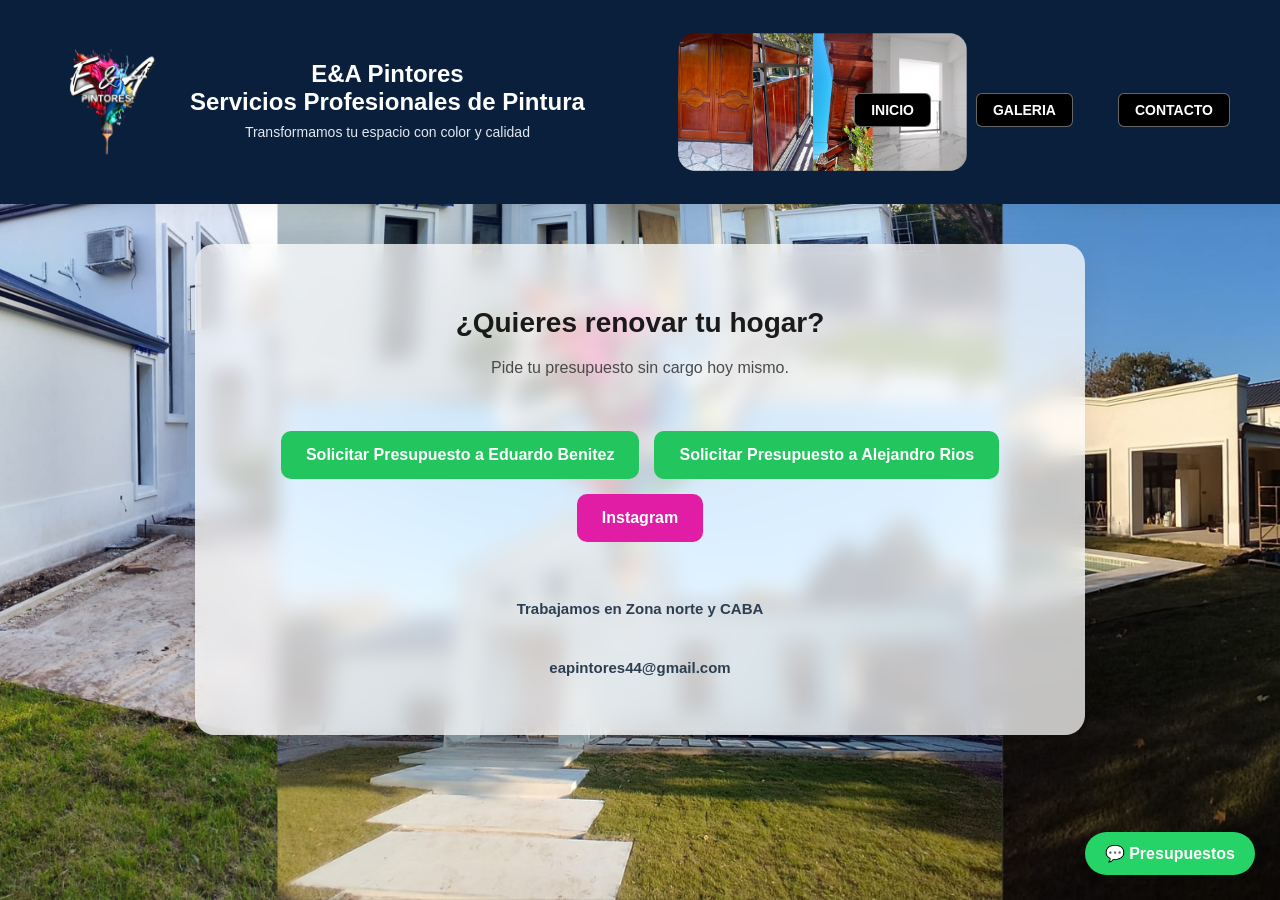
==== commit 2ec59573: "actualizacion en todos los html" ====
--- a/contacto.html
+++ b/contacto.html
@@ -15,6 +15,7 @@
 
             <div class="textos-cabecera">
                 <h1>E&A Pintores</h1>
+                <h1>Servicios Profesionales de Pintura</h1>
                 <p class="eslogan">Transformamos tu espacio con color y calidad</p>
             </div>
         </div>
--- a/style.css
+++ b/style.css
@@ -48,12 +48,8 @@
     background-attachment: fixed;
 }
 
-@media (max-wigth: 1000){
-  body{
-    background-attachment: scroll;
-    background-size: 100% 100vh;
-  }
-}
+
+
 /*resaltar parrafos*/
 p {
     font-size: 25px;
@@ -85,13 +81,13 @@
 }
 
 .encabezado-banner {
-    background-image: url('img/banner2.png');
+    background-image: url('img/banner3.png');
     background-size: cover;
     background-position: center;
     display: flex;
     justify-content: space-between;
     align-items: center;
-    padding: 20px 40px;
+    padding: 40px 50px;
     color: #ffffff; 
 }
 
@@ -102,17 +98,17 @@
 }
 
 .logo {
-    height: 120px; 
+    height: 120px !important;
     width: auto;
 }
 
-.texto-cabecera h1 {
+.textos-cabecera h1 {
     color: #ffffff; 
     margin: 0;
-    font-size: 24px;
-}
-
-.texto-cabecera p {
+    font-size: 24px !important;
+}
+
+.textos-cabecera p {
     margin: 5px 0 0 0;
     font-size: 14px;
     color: #e2e8f0; 
@@ -482,16 +478,16 @@
   }
 
   .logo-titulo{
-    max-width: 75%;
+    max-width: 100%;
   }
 
   .logo{
-    height: 18px;
-  }
-
-  .texto-cabecera p{
-    display: none;
-    display: none !important;
+    height: 30px;
+  }
+
+  .textos-cabecera p{
+    display: block !important;
+    font-size: 18px !important;
   }
 
   /* Hacemos visible el botón de las tres líneas */
@@ -562,14 +558,13 @@
     height: 100px !important; /* Hacemos el logo un toque más petiso en móviles */
   }
 
-  .texto-cabecera h1 {
+  .textos-cabecera h1 {
     font-size: 18px !important;
   }
-
-  .texto-cabecera p {
-    font-size: 11px !important; /* Letra bien chiquita para que entre en una sola línea */
-    white-space: nowrap;        /* Fuerza a que el eslogan se quede en una sola línea y no se quiebre */
-  }
+  
+
+
+
   /*
      Cuando la casilla invisible se marca (:checked), 
      buscamos al hermano de abajo (~ .menu-navegacion) y lo traemos a la pantalla */
@@ -583,4 +578,6 @@
     transform: rotate(90deg);
     
   }
-}+}
+
+
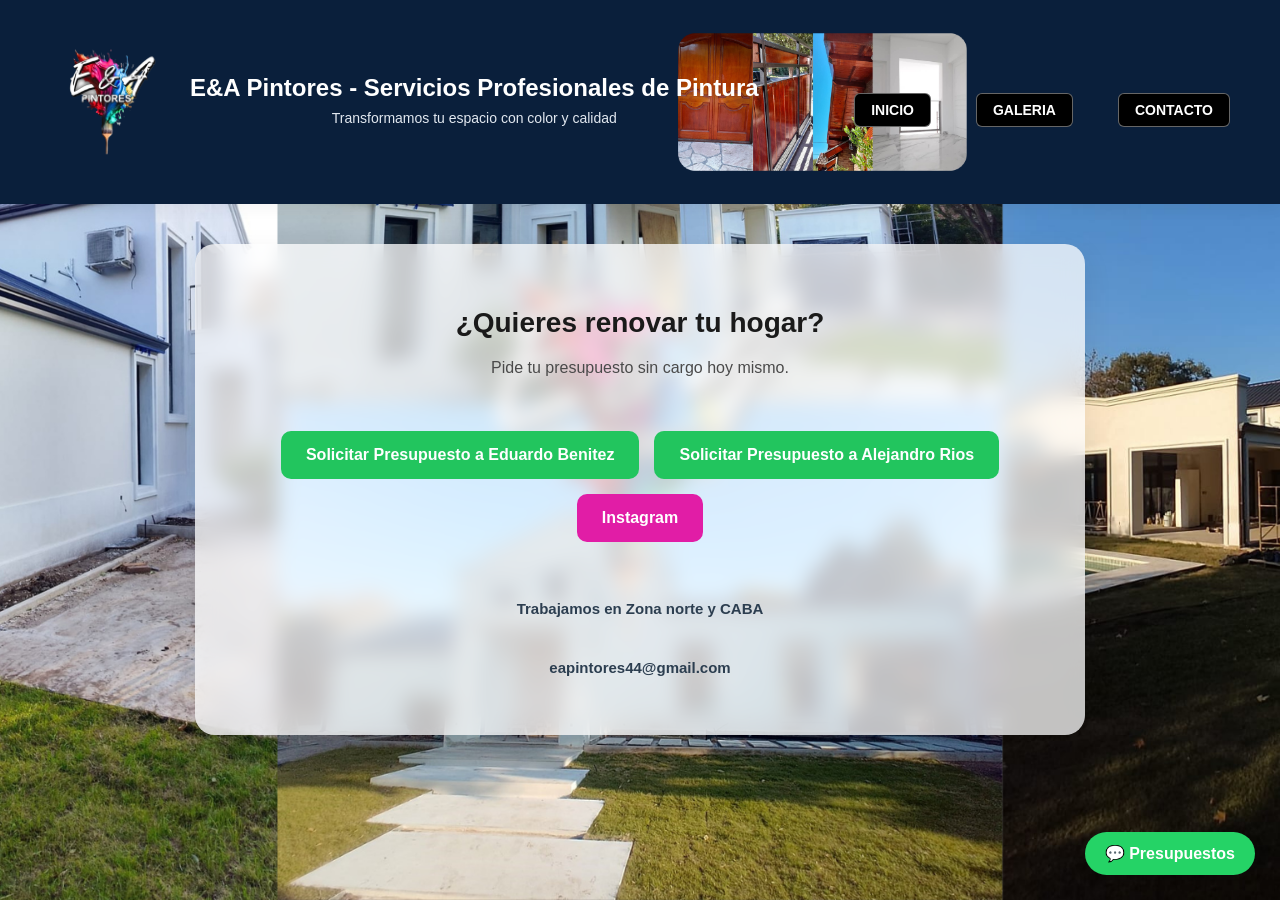
==== commit b5499e49: "actualizacion" ====
--- a/contacto.html
+++ b/contacto.html
@@ -14,8 +14,7 @@
             </a>
 
             <div class="textos-cabecera">
-                <h1>E&A Pintores</h1>
-                <h1>Servicios Profesionales de Pintura</h1>
+                <h1>E&A Pintores - Servicios Profesionales de Pintura</h1>
                 <p class="eslogan">Transformamos tu espacio con color y calidad</p>
             </div>
         </div>
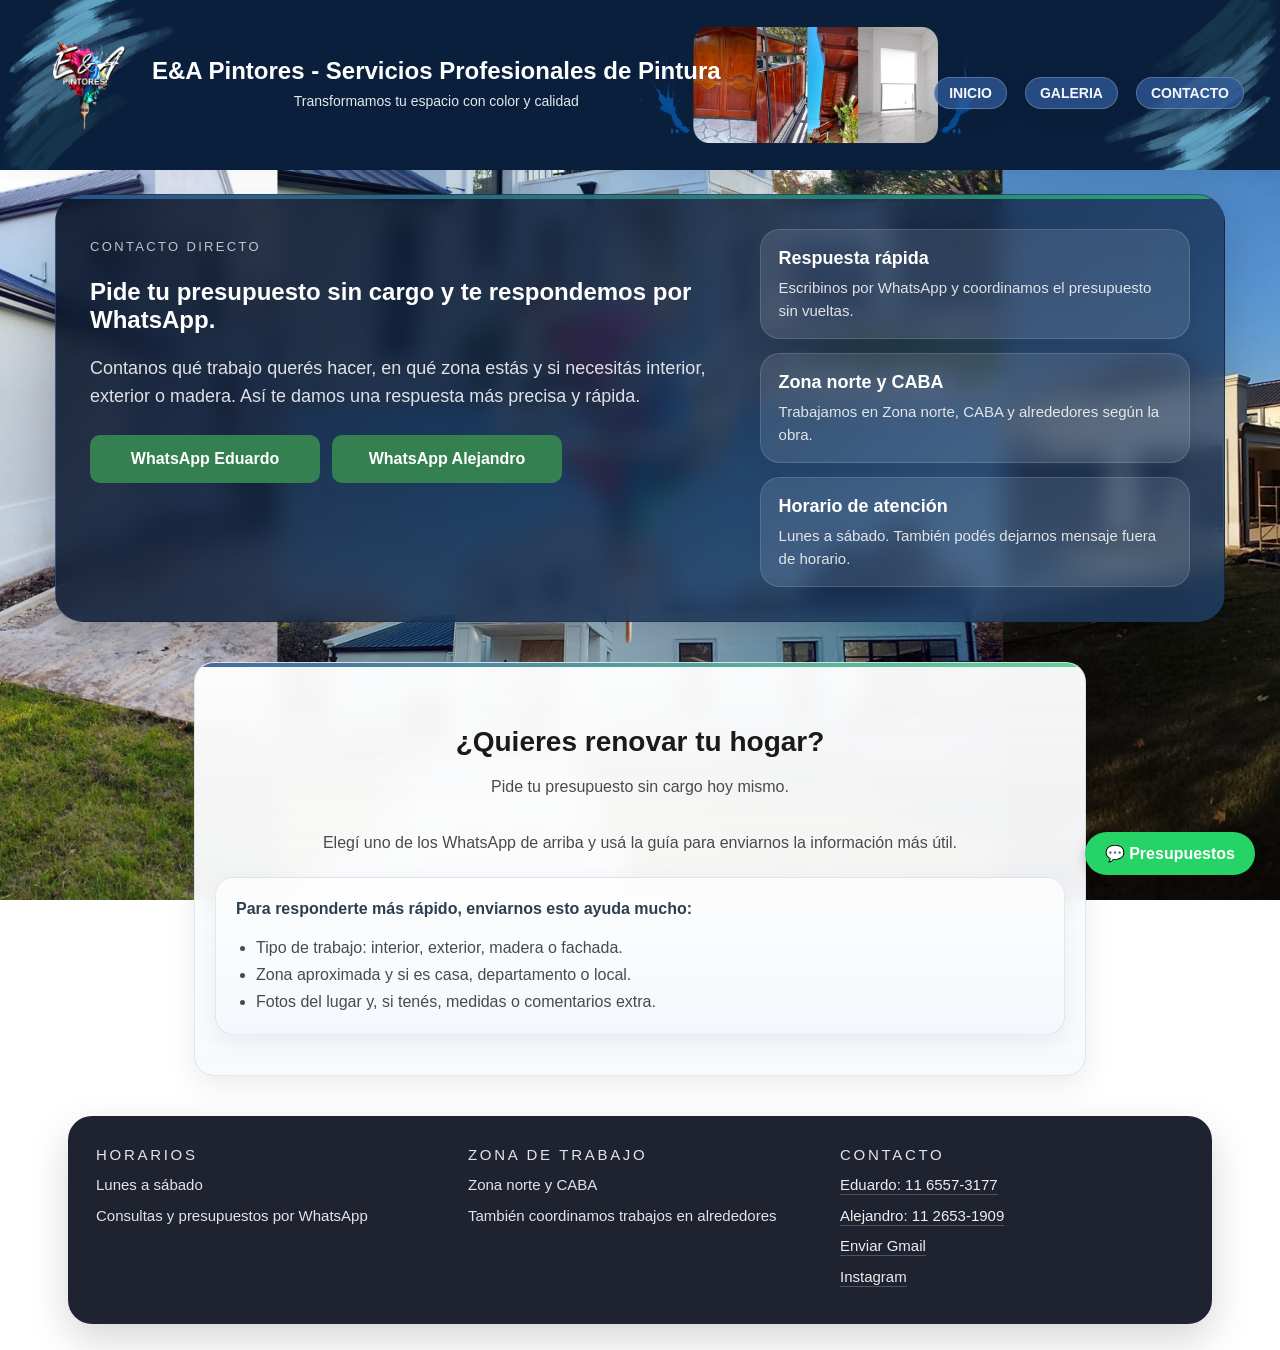
==== commit d786f8a2: "actualizacion general de la pagina web" ====
--- a/contacto.html
+++ b/contacto.html
@@ -1,5 +1,5 @@
 <!DOCTYPE html>
-<html lang="en">
+<html lang="es">
 <head>
     <link rel="stylesheet" href="style.css">
     <title>Contacto</title>
@@ -30,26 +30,51 @@
         </nav>
     </header>
 
+    <section class="contacto-hero">
+        <div class="hero-content">
+            <p class="hero-kicker">Contacto directo</p>
+            <h2>Pide tu presupuesto sin cargo y te respondemos por WhatsApp.</h2>
+            <p class="hero-texto">Contanos qué trabajo querés hacer, en qué zona estás y si necesitás interior, exterior o madera. Así te damos una respuesta más precisa y rápida.</p>
+            <div class="hero-acciones">
+                <a href="https://wa.me/5491165573177" target="_blank" rel="noopener noreferrer" class="btn btn-whatsapp">WhatsApp Eduardo</a>
+                <a href="https://wa.me/5491126531909" target="_blank" rel="noopener noreferrer" class="btn btn-whatsapp">WhatsApp Alejandro</a>
+            </div>
+        </div>
+
+        <div class="contacto-destacados">
+            <article class="hero-card contacto-card">
+                <span>Respuesta rápida</span>
+                <p>Escribinos por WhatsApp y coordinamos el presupuesto sin vueltas.</p>
+            </article>
+            <article class="hero-card contacto-card">
+                <span>Zona norte y CABA</span>
+                <p>Trabajamos en Zona norte, CABA y alrededores según la obra.</p>
+            </article>
+            <article class="hero-card contacto-card">
+                <span>Horario de atención</span>
+                <p>Lunes a sábado. También podés dejarnos mensaje fuera de horario.</p>
+            </article>
+        </div>
+    </section>
 
 
-    <section id="contacto" class="tarjeta-premium">
+
+    <section id="contacto" class="tarjeta-premium contacto-principal">
 
         <h2>¿Quieres renovar tu hogar?</h2>
 
         <p class="subtitulo">Pide tu presupuesto sin cargo hoy mismo.</p>
-    
-    <!-- El contenedor que une a todos los botones -->
 
-            
-        <div class="contenedor-botones">
+        <p class="contacto-nota">Elegí uno de los WhatsApp de arriba y usá la guía para enviarnos la información más útil.</p>
 
-            <a href="https://wa.me/5491165573177" target="_blank" class="btn btn-whatsapp">Solicitar Presupuesto a Eduardo Benitez</a>
-            <a href="https://wa.me/5491126531909" target="_blank" class="btn btn-whatsapp">Solicitar Presupuesto a Alejandro Rios</a>
-            <a href="https://instagram.com/eya_pintores_/" target="_blank" class="btn btn-instagram">Instagram</a>
-        
+        <div class="contacto-guia">
+            <p class="contacto-guia-titulo">Para responderte más rápido, enviarnos esto ayuda mucho:</p>
+            <ul class="contacto-lista">
+                <li>Tipo de trabajo: interior, exterior, madera o fachada.</li>
+                <li>Zona aproximada y si es casa, departamento o local.</li>
+                <li>Fotos del lugar y, si tenés, medidas o comentarios extra.</li>
+            </ul>
         </div>
-            <p id="zona">Trabajamos en Zona norte y CABA</p>
-            <p id="zona">eapintores44@gmail.com</p>
 
     
         
@@ -67,5 +92,25 @@
                 💬 Presupuestos
         </div>
     </div>
+
+    <footer class="footer-contacto">
+        <div class="footer-bloque">
+            <p class="footer-titulo">Horarios</p>
+            <p>Lunes a sábado</p>
+            <p>Consultas y presupuestos por WhatsApp</p>
+        </div>
+        <div class="footer-bloque">
+            <p class="footer-titulo">Zona de trabajo</p>
+            <p>Zona norte y CABA</p>
+            <p>También coordinamos trabajos en alrededores</p>
+        </div>
+        <div class="footer-bloque">
+            <p class="footer-titulo">Contacto</p>
+            <p><a href="https://wa.me/5491165573177" target="_blank" rel="noopener noreferrer" class="footer-link">Eduardo: 11 6557-3177</a></p>
+            <p><a href="https://wa.me/5491126531909" target="_blank" rel="noopener noreferrer" class="footer-link">Alejandro: 11 2653-1909</a></p>
+            <p><a href="https://mail.google.com/mail/?view=cm&fs=1&to=eapintores44@gmail.com" target="_blank" rel="noopener noreferrer" class="footer-link">Enviar Gmail</a></p>
+            <p><a href="https://instagram.com/eya_pintores_/" target="_blank" rel="noopener noreferrer" class="footer-link">Instagram</a></p>
+        </div>
+    </footer>
 </body>
 </html>
--- a/style.css
+++ b/style.css
@@ -11,11 +11,11 @@
     --fondo-secciones: rgba(255, 255, 255, 0.6);
 
     /* Botones de Contacto y WhatsApp */
-    --verde-whatsapp: #22c55e;
+    --verde-whatsapp: #348050;
     --verde-whatsapp-hover: #16a34a;
     --verde-wa-flotante: #25d366;
-    --rosa-instagram: #e11da6;
-    --rosa-instagram-hover: #7c1359;
+    --rosa-instagram: #a11076;
+    --rosa-instagram-hover: #d640a4;
 
     /* Configuraciones de la Ventana Emergente (Modal) */
     --modal-backdrop: rgba(0, 0, 0, 0.85);
@@ -73,7 +73,7 @@
    ========================================== */
 header {
     background-color: #ffffff;
-    padding: 15px 40px;
+    padding: 12px 28px;
     display: flex;
     justify-content: space-between;
     align-items: center;
@@ -81,24 +81,24 @@
 }
 
 .encabezado-banner {
-    background-image: url('img/banner3.png');
+    background-image: url('img/banner2.png');
     background-size: cover;
     background-position: center;
     display: flex;
     justify-content: space-between;
     align-items: center;
-    padding: 40px 50px;
+    padding: 32px 36px;
     color: #ffffff; 
 }
 
 .logo-titulo {
     display: flex;
     align-items: center;
-    gap: 20px;
+    gap: 14px;
 }
 
 .logo {
-    height: 120px !important;
+    height: 102px !important;
     width: auto;
 }
 
@@ -118,7 +118,7 @@
 nav {
     display: flex;
     justify-content: center;
-    gap: 30px;
+    gap: 18px;
     margin-top: 15px;
 }
 
@@ -136,23 +136,26 @@
 }
 
 .menu-navegacion a {
-    color: #ffffff;
+    color: rgba(255, 255, 255, 0.96);
     text-decoration: none;
     font-weight: bold;
     font-size: 14px;
-    background-color: #000000;
-    padding: 8px 16px;          
-    border: 1px solid rgba(255, 255, 255, 0.4); 
-    border-radius: 6px;         
-    margin-left: 15px;
-    transition: all 0.3s ease;
+    background: rgba(47, 89, 151, 0.78);
+    padding: 7px 14px;          
+    border: 1px solid rgba(255, 255, 255, 0.22); 
+    border-radius: 999px;         
+    margin-left: 0;
+    transition: transform 0.25s ease, background-color 0.25s ease, border-color 0.25s ease, box-shadow 0.25s ease;
+    box-shadow: 0 8px 18px rgba(11, 27, 52, 0.12);
 
 }
 
 .menu-navegacion a:hover {
-    background-color: #ffffff;  
+    background: rgba(255, 255, 255, 0.96);  
     color: #1e293b;             
-    border-color: #ffffff;
+    border-color: rgba(255, 255, 255, 0.98);
+    transform: translateY(-1px);
+    box-shadow: 0 10px 20px rgba(11, 27, 52, 0.16);
 }
 
 /* ==========================================
@@ -162,10 +165,424 @@
     padding: 10px 20px;
     max-width: 800px;
     margin: 20px auto;
-    background: var(--fondo-secciones);
+    background: linear-gradient(180deg, rgba(255, 255, 255, 0.86), rgba(245, 248, 252, 0.78));
     border-radius: var(--radio-borde-grande);
-    box-shadow: 0 2px 4px rgba(5, 5, 5, 0.05);
+    box-shadow: 0 10px 28px rgba(5, 5, 5, 0.06);
+    border: 1px solid rgba(47, 89, 151, 0.12);
     backdrop-filter: var(--blur-suave);
+    position: relative;
+    overflow: hidden;
+}
+
+section::before {
+    content: '';
+    position: absolute;
+    top: 0;
+    left: 0;
+    width: 100%;
+    height: 4px;
+    background: linear-gradient(90deg, rgba(47, 89, 151, 0.9), rgba(40, 199, 111, 0.72));
+    pointer-events: none;
+}
+
+section h1,
+section h2 {
+    color: #17324d;
+}
+
+section p {
+    color: var(--color-texto-gris);
+}
+
+.hero-home {
+    max-width: 1100px;
+    margin: 24px auto;
+    padding: 34px;
+    display: grid;
+    grid-template-columns: minmax(0, 1.4fr) minmax(260px, 0.9fr);
+    gap: 24px;
+    align-items: stretch;
+    background: linear-gradient(135deg, rgba(8, 18, 38, 0.88), rgba(38, 72, 118, 0.72));
+    border-radius: 28px;
+    color: #ffffff;
+    box-shadow: 0 16px 45px rgba(0, 0, 0, 0.16);
+    backdrop-filter: blur(12px);
+}
+
+.hero-content {
+    text-align: left;
+    padding: 8px 0;
+}
+
+.hero-kicker {
+    margin: 0 0 10px 0;
+    font-size: 13px;
+    letter-spacing: 0.18em;
+    text-transform: uppercase;
+    color: rgba(255, 255, 255, 0.72);
+}
+
+.hero-home h2 {
+    margin: 0;
+    font-size: clamp(32px, 4vw, 52px);
+    line-height: 1.05;
+    color: #ffffff;
+}
+
+.hero-texto {
+    margin: 18px 0 0;
+    font-size: 18px;
+    color: rgba(255, 255, 255, 0.86);
+    max-width: 42rem;
+}
+
+.hero-acciones {
+    display: flex;
+    flex-wrap: wrap;
+    gap: 12px;
+    margin-top: 24px;
+}
+
+.hero-acciones .btn {
+    min-width: 180px;
+}
+
+.hero-destacados {
+    display: grid;
+    grid-template-columns: 1fr;
+    gap: 14px;
+}
+
+.hero-card {
+    background: rgba(255, 255, 255, 0.1);
+    border: 1px solid rgba(255, 255, 255, 0.14);
+    border-radius: 20px;
+    padding: 18px 18px 16px;
+    text-align: left;
+    box-shadow: 0 10px 24px rgba(0, 0, 0, 0.08);
+}
+
+.hero-card span {
+    display: inline-block;
+    font-size: 18px;
+    font-weight: 700;
+    color: #ffffff;
+    margin-bottom: 8px;
+}
+
+.hero-card p {
+    margin: 0;
+    font-size: 15px;
+    line-height: 1.5;
+    color: rgba(255, 255, 255, 0.84);
+}
+
+.contacto-hero {
+    max-width: 1100px;
+    margin: 24px auto;
+    padding: 34px;
+    display: grid;
+    grid-template-columns: minmax(0, 1.35fr) minmax(260px, 0.9fr);
+    gap: 24px;
+    align-items: stretch;
+    background: linear-gradient(135deg, rgba(8, 18, 38, 0.9), rgba(33, 66, 109, 0.78));
+    border-radius: 28px;
+    color: #ffffff;
+    box-shadow: 0 16px 45px rgba(0, 0, 0, 0.16);
+    backdrop-filter: blur(12px);
+}
+
+.contacto-hero h2 {
+    color: #ffffff;
+}
+
+.contacto-destacados {
+    display: grid;
+    gap: 14px;
+}
+
+.contacto-card {
+    min-height: 0;
+}
+
+.contacto-principal {
+    margin-top: 10px;
+}
+
+.contacto-principal .contenedor-botones {
+    padding-top: 8px;
+}
+
+.contacto-principal .btn {
+    min-width: 240px;
+}
+
+.contacto-nota {
+    margin: 12px 0 0;
+    font-size: 16px;
+    line-height: 1.6;
+    color: var(--color-texto-gris);
+}
+
+.contacto-guia {
+    margin-top: 22px;
+    padding: 18px 20px;
+    background: linear-gradient(180deg, rgba(255, 255, 255, 0.78), rgba(243, 247, 252, 0.82));
+    border-radius: 18px;
+    text-align: left;
+    box-shadow: 0 8px 24px rgba(0, 0, 0, 0.06);
+    border: 1px solid rgba(47, 89, 151, 0.12);
+}
+
+.contacto-guia-titulo {
+    margin: 0 0 12px 0;
+    font-size: 16px;
+    font-weight: 700;
+    color: var(--color-texto-azul);
+}
+
+.contacto-lista {
+    margin: 0;
+    padding-left: 20px;
+    font-size: 16px;
+    line-height: 1.7;
+    color: var(--color-texto-gris);
+}
+
+.seccion-destacada {
+    max-width: 1100px;
+    margin: 20px auto;
+    padding: 24px 22px 28px;
+}
+
+.seccion-destacada h1 {
+    margin-top: 0;
+    margin-bottom: 18px;
+}
+
+.beneficios-grid {
+    display: grid;
+    grid-template-columns: repeat(3, minmax(0, 1fr));
+    gap: 16px;
+}
+
+.beneficio-card {
+    background: linear-gradient(180deg, rgba(255, 255, 255, 0.84), rgba(245, 248, 252, 0.9));
+    border-radius: 20px;
+    padding: 20px;
+    text-align: left;
+    box-shadow: 0 8px 24px rgba(0, 0, 0, 0.08);
+    border: 1px solid rgba(47, 89, 151, 0.1);
+    backdrop-filter: var(--blur-suave);
+}
+
+.beneficio-card h3 {
+    margin: 0 0 10px 0;
+    font-size: 18px;
+    color: var(--color-texto-azul);
+}
+
+.beneficio-card p {
+    margin: 0;
+    font-size: 16px;
+    line-height: 1.55;
+    color: var(--color-texto-gris);
+}
+
+.seccion-proceso {
+    max-width: 1100px;
+    margin: 20px auto;
+    padding: 24px 22px 28px;
+}
+
+.seccion-proceso h1 {
+    margin-top: 0;
+    margin-bottom: 18px;
+}
+
+.proceso-grid {
+    display: grid;
+    grid-template-columns: repeat(4, minmax(0, 1fr));
+    gap: 16px;
+}
+
+.proceso-card {
+    background: linear-gradient(180deg, rgba(255, 255, 255, 0.84), rgba(245, 248, 252, 0.9));
+    border-radius: 20px;
+    padding: 20px;
+    text-align: left;
+    box-shadow: 0 8px 24px rgba(0, 0, 0, 0.08);
+    border: 1px solid rgba(47, 89, 151, 0.1);
+    backdrop-filter: var(--blur-suave);
+}
+
+.proceso-card span {
+    display: inline-flex;
+    align-items: center;
+    justify-content: center;
+    width: 34px;
+    height: 34px;
+    margin-bottom: 12px;
+    border-radius: 50%;
+    background: rgba(47, 89, 151, 0.1);
+    color: var(--color-texto-azul);
+    font-weight: 700;
+}
+
+.proceso-card h3 {
+    margin: 0 0 10px 0;
+    font-size: 18px;
+    color: var(--color-texto-azul);
+}
+
+.proceso-card p {
+    margin: 0;
+    font-size: 16px;
+    line-height: 1.55;
+    color: var(--color-texto-gris);
+}
+
+.footer-contacto {
+    max-width: 1100px;
+    margin: 34px auto 26px;
+    padding: 24px 22px;
+    display: grid;
+    grid-template-columns: repeat(3, minmax(0, 1fr));
+    gap: 16px;
+    background: rgba(7, 12, 26, 0.9);
+    border-radius: 24px;
+    color: #ffffff;
+    box-shadow: 0 16px 40px rgba(0, 0, 0, 0.16);
+    backdrop-filter: blur(12px);
+}
+
+.footer-bloque {
+    padding: 4px 6px;
+    text-align: left;
+}
+
+.footer-titulo {
+    margin: 0 0 10px 0;
+    font-size: 13px;
+    letter-spacing: 0.18em;
+    text-transform: uppercase;
+    color: rgba(255, 255, 255, 0.66);
+}
+
+.footer-bloque p {
+    margin: 0 0 8px 0;
+    font-size: 15px;
+    line-height: 1.5;
+    color: rgba(255, 255, 255, 0.88);
+}
+
+.footer-link {
+    color: rgba(255, 255, 255, 0.92);
+    text-decoration: none;
+    border-bottom: 1px solid rgba(255, 255, 255, 0.22);
+    padding-bottom: 1px;
+    transition: color 0.2s ease, border-color 0.2s ease, opacity 0.2s ease;
+}
+
+.footer-link:hover {
+    color: #ffffff;
+    border-color: rgba(255, 255, 255, 0.55);
+    opacity: 1;
+}
+
+.footer-link:active {
+    opacity: 0.85;
+}
+
+.galeria-hero {
+    max-width: 1100px;
+    margin: 24px auto;
+    padding: 34px;
+    display: grid;
+    grid-template-columns: minmax(0, 1.35fr) minmax(260px, 0.9fr);
+    gap: 24px;
+    align-items: stretch;
+    background: linear-gradient(135deg, rgba(8, 18, 38, 0.9), rgba(33, 66, 109, 0.78));
+    border-radius: 28px;
+    color: #ffffff;
+    box-shadow: 0 16px 45px rgba(0, 0, 0, 0.16);
+    backdrop-filter: blur(12px);
+}
+
+.galeria-hero-texto {
+    text-align: left;
+}
+
+.galeria-kicker {
+    margin: 0 0 10px 0;
+    font-size: 13px;
+    letter-spacing: 0.18em;
+    text-transform: uppercase;
+    color: rgba(255, 255, 255, 0.72);
+}
+
+.galeria-hero h2 {
+    margin: 0;
+    font-size: clamp(30px, 3.6vw, 48px);
+    line-height: 1.08;
+    color: #ffffff;
+}
+
+.galeria-hero p {
+    margin: 16px 0 0;
+    font-size: 17px;
+    color: rgba(255, 255, 255, 0.86);
+}
+
+.hero-acciones-galeria {
+    margin-top: 22px;
+}
+
+.galeria-resumenes {
+    display: grid;
+    gap: 14px;
+}
+
+.galeria-resumen-card {
+    background: rgba(255, 255, 255, 0.1);
+    border: 1px solid rgba(255, 255, 255, 0.14);
+    border-radius: 20px;
+    padding: 18px 18px 16px;
+    text-align: left;
+}
+
+.galeria-resumen-card span {
+    display: inline-block;
+    font-size: 18px;
+    font-weight: 700;
+    margin-bottom: 8px;
+}
+
+.galeria-resumen-card p {
+    margin: 0;
+    font-size: 15px;
+    line-height: 1.5;
+    color: rgba(255, 255, 255, 0.84);
+}
+
+.galeria-intro {
+    max-width: 1100px;
+    padding: 24px 22px 28px;
+}
+
+.galeria-intro h2 {
+    margin-top: 0;
+    margin-bottom: 10px;
+}
+
+.galeria-intro p {
+    margin: 0;
+    font-size: 17px;
+    color: var(--color-texto-gris);
+}
+
+.galeria-seccion {
+    max-width: 1100px;
 }
 
 ul {
@@ -214,23 +631,25 @@
    5. CARPETAS DESPLEGABLES (<details> y <summary>)
    ========================================== */
 .carpeta-desplegable {
-    background-color: #ffffff;
-    border-radius: 8px;
-    margin: 20px auto;
+    background: linear-gradient(180deg, rgba(255, 255, 255, 0.86), rgba(245, 248, 252, 0.82));
+    border-radius: 18px;
+    margin: 18px auto;
     max-width: 1000px;
-    box-shadow: 0 2px 5px rgba(0, 0, 0, 0.05);
+    box-shadow: 0 10px 24px rgba(0, 0, 0, 0.08);
+    border: 1px solid rgba(47, 89, 151, 0.12);
     overflow: hidden;
 }
 
 .carpeta-desplegable summary {
-    font-size: 24px;
+    font-size: 22px;
     font-weight: bold;
-    padding: 15px 20px;
-    background-color: #ffffff;
-    color: var(--color-texto-oscuro);
+    padding: 18px 22px;
+    background: linear-gradient(135deg, rgba(11, 27, 52, 0.95), rgba(38, 77, 126, 0.9));
+    color: #ffffff;
     cursor: pointer;
     list-style: none;
-    transition: background-color 0.2s ease, color 0.2s ease; /* Corregido 'o.2s' */
+    letter-spacing: 0.03em;
+    transition: background-color 0.2s ease, color 0.2s ease, transform 0.2s ease;
     text-align: center;
 }
 
@@ -239,12 +658,11 @@
 }
 
 .carpeta-desplegable summary:hover {
-    background-color: #000000;
-    color: #ffffff;
+    transform: translateY(-1px);
 }
 
 .carpeta-desplegable[open] {
-    padding-bottom: 10px;
+    padding-bottom: 14px;
 }
 
 /* Animación al abrir la carpeta */
@@ -311,32 +729,58 @@
     transform: translateY(-2px);
 }
 
+.btn-ver-trabajos {
+    background-color: #5f7f9d;
+    color: #ffffff;
+}
+
+.btn-ver-trabajos:hover {
+    background-color: #46647f;
+    transform: translateY(-2px);
+}
+
+.btn-volver-inicio {
+    background-color: #5f7f9d;
+    color: #ffffff;
+}
+
+.btn-volver-inicio:hover {
+    background-color: #46647f;
+    transform: translateY(-2px);
+}
+
 /* ==========================================
    7. CUADRÍCULA DE GALERÍA Y VISOR MODAL
    ========================================== */
 .contenedor-galeria {
     display: grid;
-    grid-template-columns: repeat(2, 1fr); 
-    gap: 20px;
-    padding: 20px 0;
+    grid-template-columns: repeat(2, minmax(0, 1fr));
+    gap: 18px;
+    padding: 22px 18px 8px;
 }
 
 .contenedor-galeria .bloque-foto {
     width: 100%;
+    aspect-ratio: 4 / 3;
+    cursor: pointer;
+    outline: none;
+    overflow: hidden;
+    border-radius: 16px;
+    background: rgba(11, 27, 52, 0.04);
+    box-shadow: 0 10px 24px rgba(0, 0, 0, 0.08);
 }
 
 .contenedor-galeria .bloque-foto > img {
     width: 100%;
-    height: 250px;     
+    height: 100%;
     object-fit: cover; 
-    border-radius: 6px;
-    box-shadow: 0 4px 6px rgba(0, 0, 0, 0.1);
     transition: transform 0.3s ease;
-}
-
-.contenedor-galeria img:hover {
-    transform: scale(0.95); 
-    cursor: pointer;
+    pointer-events: none;
+}
+
+.bloque-foto:hover > img,
+.bloque-foto:focus-visible > img {
+    transform: scale(0.98); 
 }
 
 /* Ventana Emergente de la Galería Nítida */
@@ -394,6 +838,45 @@
     transform: scale(1.1);    
 }
 
+@media (max-width: 1000px) {
+    .galeria-hero {
+        grid-template-columns: 1fr;
+        padding: 22px;
+        border-radius: 22px;
+    }
+
+    .galeria-hero h2 {
+        font-size: 28px;
+    }
+
+    .galeria-hero p {
+        font-size: 16px;
+    }
+
+    .galeria-intro {
+        padding: 18px 14px 22px;
+    }
+
+    .galeria-intro p {
+        font-size: 16px;
+    }
+
+    .carpeta-desplegable summary {
+        font-size: 18px;
+        padding: 16px 18px;
+    }
+
+    .contenedor-galeria {
+        grid-template-columns: 1fr;
+        gap: 14px;
+        padding: 16px 14px 8px;
+    }
+
+    .contenedor-galeria .bloque-foto > img {
+        height: 100%;
+    }
+}
+
 /* ==========================================
    8. COMPONENTE: MENÚ DE WHATSAPP FLOTANTE
    ========================================== */
@@ -469,115 +952,255 @@
 
 /* CONFIGURACIÓN PARA CELULARES (Menos de 768px) */
 @media (max-width: 1000px) {
-  
-  header.encabezado-banner {
-    display: flex;
-    justify-content: space-between;
-    align-items: center;
-    position: relative; /* Clave para que el botón de tres líneas no flote mal */
-  }
-
-  .logo-titulo{
-    max-width: 100%;
-  }
-
-  .logo{
-    height: 30px;
-  }
-
-  .textos-cabecera p{
-    display: block !important;
-    font-size: 18px !important;
-  }
-
-  /* Hacemos visible el botón de las tres líneas */
-  .boton-menu-movil {
-    z-index: 1200 !important;
-    display: block;
-    background: transparent;
-    color: #ffffff; /* Blanco para resaltar en tu banner */
-    font-size: 50px;
-    padding: 15px;
-    cursor: pointer;
-    padding: 10px;
-    z-index: 1100;
-    user-select: none;
-  }
-
-  /* Estructura de la lista vertical oculta */
-  .menu-navegacion {
-    justify-content: center;
-    padding-top: 0 !important;
-    display: flex;
-    flex-direction: column; 
-    position: fixed;
-    top: 0;
-    right: -100%;        /* Sigue oculto por defecto */
-    width: 50%;          /* Ocupa un poco más de la mitad para que no sature tanto */
-    height: 30vh; 
-    background-color: rgba(0, 0, 0, 0.98); /* Un tono azul oscuro noche más premium que el negro puro */
-    backdrop-filter: blur(100px);
-    padding-top: 80px;   /* Bajamos un toque el espacio de arriba */
-    gap: 25px;           /* Reducimos la distancia entre botones */
-    align-items: center;
-    transition: right 0.80s cubic-bezier(0.4, 0, 0.2, 1); /* Animación de deslizamiento más fluida y natural */
-    z-index: 1050;
-    box-shadow: -5px 0 25px rgba(0, 0, 0, 0.3); /* Sombra elegante a la izquierda para dar profundidad */
-  }
-
-  /* Botones internos del menú móvil */
-  .menu-navegacion a {
-    margin-left: 0 !important; 
-    width: 80%; 
-    text-align: center;
-    font-size: 20px;     /* Bajamos un cachito la letra para celulares */
-    padding: 40px 0;
-    color: #ffffff !important;
-    background: rgb(61, 2, 2) !important; /* Eliminamos cualquier color de fondo viejo */
-    border: 1px solid rgba(231, 219, 219, 0.2) !important; /* Línea blanca fina y sutil alrededor */
-    border-radius: 8px !important;
-    transition: all 0.2s ease;
-  }
-
-    /* Efecto al tocar el botón en el celular */
+    .hero-home {
+        grid-template-columns: 1fr;
+        padding: 22px;
+        border-radius: 22px;
+    }
+
+    .hero-content {
+        text-align: left;
+    }
+
+    .hero-home h2 {
+        font-size: 28px;
+    }
+
+    .hero-texto {
+        font-size: 16px;
+    }
+
+    .hero-acciones .btn {
+        min-width: 0;
+        width: 100%;
+    }
+
+    .hero-destacados {
+        grid-template-columns: 1fr;
+    }
+
+    .beneficios-grid {
+        grid-template-columns: 1fr;
+    }
+
+    .proceso-grid {
+        grid-template-columns: 1fr;
+    }
+
+    .contacto-hero {
+        grid-template-columns: 1fr;
+        padding: 22px;
+        border-radius: 22px;
+    }
+
+    .contacto-principal .btn {
+        min-width: 0;
+        width: 100%;
+    }
+
+    .contacto-guia {
+        padding: 16px;
+    }
+
+    .contacto-lista {
+        font-size: 15px;
+    }
+
+    .footer-contacto {
+        grid-template-columns: 1fr;
+        margin: 24px 14px 18px;
+        padding: 20px 18px;
+        border-radius: 20px;
+    }
+
+    header.encabezado-banner {
+        display: flex;
+        justify-content: space-between;
+        align-items: flex-start;
+        position: relative;
+        flex-wrap: wrap;
+        gap: 12px;
+        padding: 16px 16px 18px !important;
+    }
+
+    .encabezado-banner {
+        background-image: url('img/banner3.png');
+        background-size: cover;
+        background-position: center;
+        display: flex;
+        justify-content: space-between;
+        align-items: flex-start;
+    }
+
+    .logo-titulo {
+        max-width: calc(100% - 72px);
+        align-items: center;
+        gap: 10px !important;
+    }
+
+    .logo {
+        height: 64px !important;
+    }
+
+    .textos-cabecera h1 {
+        font-size: 17px !important;
+        line-height: 1.15;
+    }
+
+    .textos-cabecera p {
+        display: block !important;
+        font-size: 13px !important;
+    }
+
+    .boton-menu-movil {
+        z-index: 1200 !important;
+        display: grid;
+        place-items: center;
+        position: absolute;
+        top: 18px;
+        right: 16px;
+        width: 48px;
+        height: 48px;
+        padding: 0;
+        border-radius: 16px;
+        background: rgba(7, 12, 26, 0.62);
+        border: 1px solid rgba(255, 255, 255, 0.2);
+        color: #ffffff;
+        font-size: 28px;
+        line-height: 1;
+        cursor: pointer;
+        user-select: none;
+        box-shadow: 0 10px 24px rgba(0, 0, 0, 0.18);
+    }
+
+    .menu-navegacion {
+        display: flex;
+        flex-direction: column;
+        align-items: center;
+        justify-content: flex-start;
+        position: fixed;
+        top: 12px;
+        right: -100%;
+        width: min(88vw, 340px);
+        height: calc(100vh - 24px);
+        padding: 92px 22px 24px !important;
+        gap: 12px;
+        background: linear-gradient(180deg, rgba(7, 12, 26, 0.98) 0%, rgba(12, 25, 47, 0.96) 100%);
+        backdrop-filter: blur(24px);
+        border: 1px solid rgba(255, 255, 255, 0.12);
+        border-right: none;
+        border-radius: 24px 0 0 24px;
+        box-shadow: -20px 0 40px rgba(0, 0, 0, 0.35);
+        transition: right 0.35s cubic-bezier(0.4, 0, 0.2, 1);
+        z-index: 1050;
+    }
+
+    .menu-navegacion::before {
+        content: 'MENÚ';
+        position: absolute;
+        top: 20px;
+        left: 18px;
+        font-size: 12px;
+        letter-spacing: 0.22em;
+        font-weight: 700;
+        color: rgba(255, 255, 255, 0.62);
+    }
+
+    .menu-navegacion a {
+        margin-left: 0 !important;
+        width: 100%;
+        box-sizing: border-box;
+        text-align: center;
+        font-size: 15px;
+        padding: 15px 16px;
+        color: #ffffff !important;
+        background: rgba(255, 255, 255, 0.08) !important;
+        border: 1px solid rgba(255, 255, 255, 0.1) !important;
+        border-radius: 14px !important;
+        letter-spacing: 0.03em;
+        text-transform: uppercase;
+        transition: transform 0.2s ease, background-color 0.2s ease, border-color 0.2s ease;
+    }
+
     .menu-navegacion a:hover,
     .menu-navegacion a:active {
-    background-color: rgba(41, 40, 40, 0.1) !important; /* Iluminación suave al presionarlo */
-    border-color: #ffffff !important;
-  }
-    /* Arreglo para que el logo y el texto no se choquen en pantallas chicas */
-  header.encabezado-banner {
-    padding: 10px 15px !important; /* Achicamos los márgenes laterales del banner */
-  }
-
-  .logo-titulo {
-    gap: 10px !important; /* Menos espacio entre logo y texto */
-  }
-
-  .logo {
-    height: 100px !important; /* Hacemos el logo un toque más petiso en móviles */
-  }
-
-  .textos-cabecera h1 {
-    font-size: 18px !important;
-  }
-  
-
-
-
-  /*
-     Cuando la casilla invisible se marca (:checked), 
-     buscamos al hermano de abajo (~ .menu-navegacion) y lo traemos a la pantalla */
-  .check-oculto:checked ~ .menu-navegacion {
-    right: 0;
-  }
-
-  /* TRUCO EXTRA MINIMALISTA: Cambia el icono de ☰ a una ✕ al abrirse */
-  .check-oculto:checked ~ .boton-menu-movil {
-    color: #ef4444;
-    transform: rotate(90deg);
-    
-  }
-}
-
-
+        background-color: rgba(255, 255, 255, 0.14) !important;
+        border-color: rgba(255, 255, 255, 0.22) !important;
+        transform: translateY(-1px);
+    }
+
+    .menu-navegacion a:first-child {
+        margin-top: 12px;
+    }
+
+    .check-oculto:checked ~ .menu-navegacion {
+        right: 0;
+    }
+
+    .check-oculto:checked ~ .boton-menu-movil {
+        color: #ef4444;
+        transform: rotate(90deg);
+    }
+
+    .menu-whatsapp-flotante {
+        position: fixed;
+        bottom: 25px;
+        right: 25px;
+        z-index: 1000;
+        display: flex;
+        flex-direction: column;
+        align-items: flex-end;
+    }
+
+    .boton-principal-wa {
+        background-color: var(--verde-wa-flotante);
+        color: white;
+        padding: 18px 24px;
+        border-radius: 30px;
+        font-weight: bold;
+        box-shadow: 0 4px 12px rgba(0, 0, 0, 0.2);
+        cursor: pointer;
+        transition: transform 0.2s ease;
+    }
+
+    .opciones-pintores {
+        display: flex;
+        flex-direction: column;
+        gap: 8px;
+        margin-bottom: 10px;
+        opacity: 0;
+        visibility: hidden;
+        transform: translateY(10px);
+        transition: all 0.3s ease;
+    }
+
+    .opciones-pintores a {
+        text-decoration: none;
+        background-color: #ffffff;
+        color: #333333;
+        padding: 14px 16px;
+        border-radius: 10px;
+        font-size: 14px;
+        font-weight: bold;
+        box-shadow: 0 2px 8px rgba(0,0,0,0.15);
+        border-left: 4px solid var(--verde-wa-flotante);
+        white-space: nowrap;
+        transition: background-color 0.2s ease;
+    }
+
+    .opciones-pintores a:hover {
+        background-color: #25d366;
+    }
+
+    .menu-whatsapp-flotante:hover .opciones-pintores {
+        opacity: 1;
+        visibility: visible;
+        transform: translateY(0);
+    }
+
+    .menu-whatsapp-flotante:hover .boton-principal-wa {
+        transform: scale(1.05);
+    }
+}
+
+
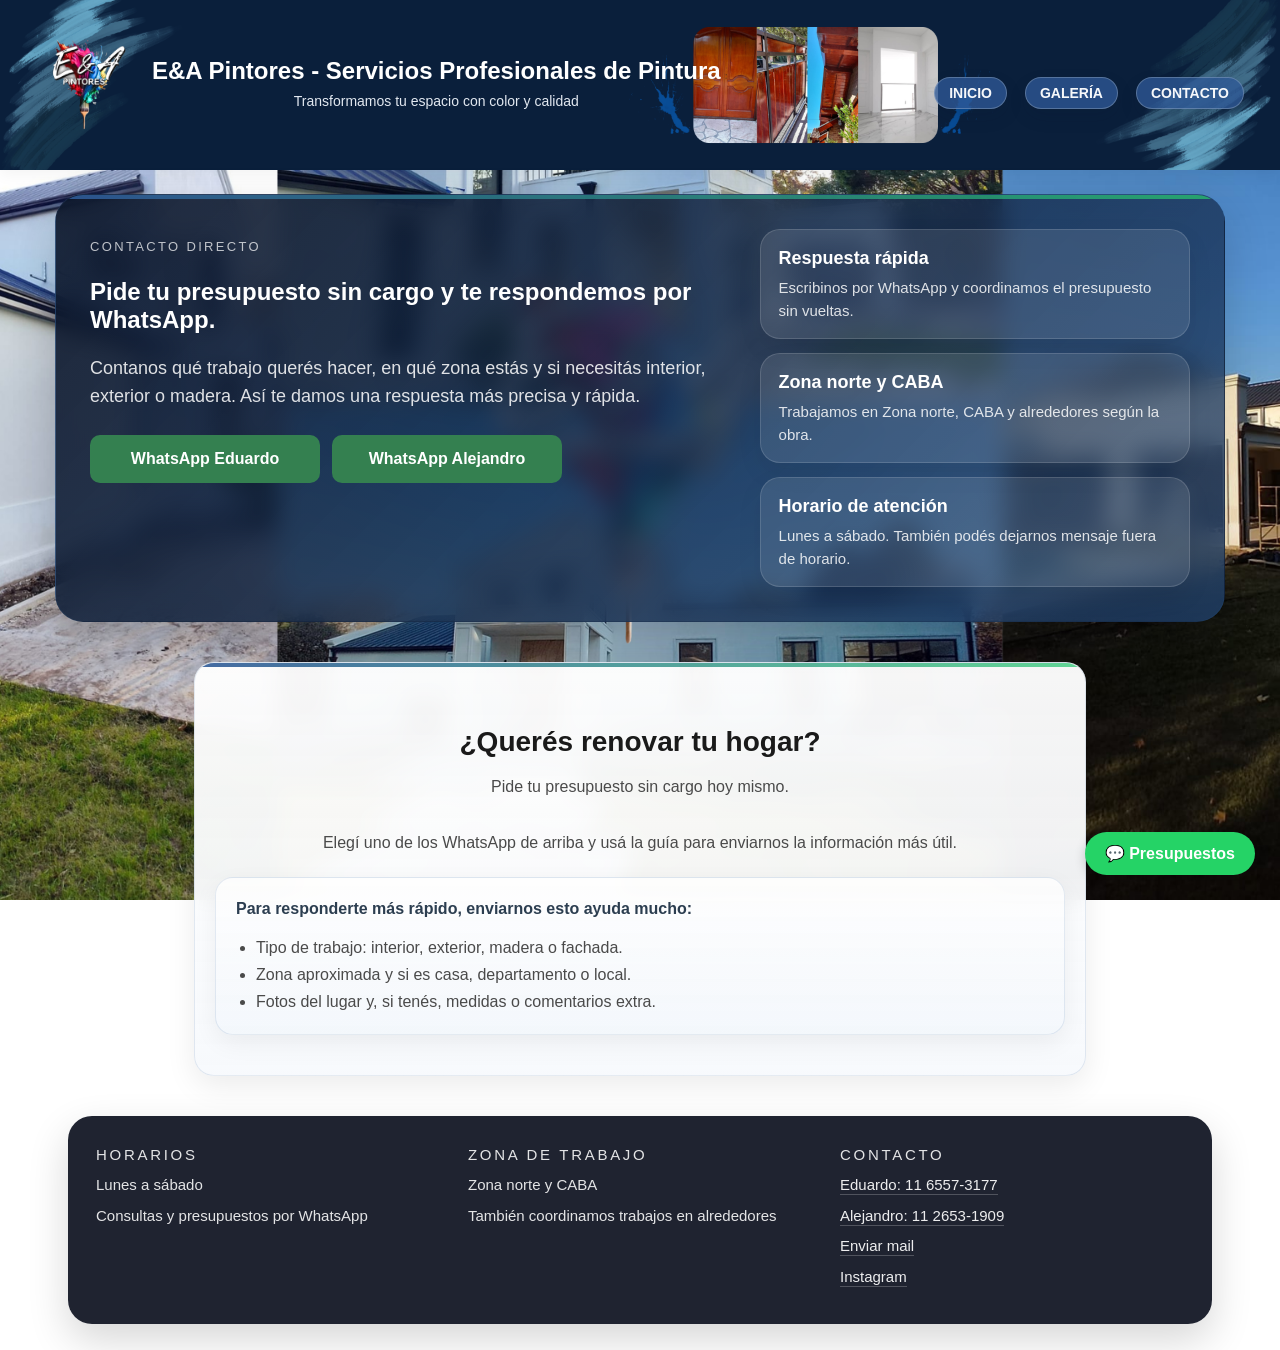
==== commit 12dfaa63: "actualizacion general de la pagina web" ====
--- a/contacto.html
+++ b/contacto.html
@@ -25,7 +25,7 @@
 
         <nav class="menu-navegacion">
             <a href="index.html">INICIO</a>
-            <a href="galeria.html">GALERIA</a>
+            <a href="galeria.html">GALERÍA</a>
             <a href="contacto.html">CONTACTO</a>
         </nav>
     </header>
@@ -61,7 +61,7 @@
 
     <section id="contacto" class="tarjeta-premium contacto-principal">
 
-        <h2>¿Quieres renovar tu hogar?</h2>
+        <h2>¿Querés renovar tu hogar?</h2>
 
         <p class="subtitulo">Pide tu presupuesto sin cargo hoy mismo.</p>
 
@@ -85,7 +85,7 @@
 
         <div class="opciones-pintores">
             <a href="https://wa.me/5491165573177" target="_blank" class="link-eduardo">Eduardo Benitez</a>
-            <a href="https://wa.me/5491126531909" target="_blank" class="link-alejandro">Aleandro Rios</a>
+            <a href="https://wa.me/5491126531909" target="_blank" class="link-alejandro">Alejandro Rios</a>
 
         </div>
         <div class="boton-principal-wa">
@@ -108,7 +108,7 @@
             <p class="footer-titulo">Contacto</p>
             <p><a href="https://wa.me/5491165573177" target="_blank" rel="noopener noreferrer" class="footer-link">Eduardo: 11 6557-3177</a></p>
             <p><a href="https://wa.me/5491126531909" target="_blank" rel="noopener noreferrer" class="footer-link">Alejandro: 11 2653-1909</a></p>
-            <p><a href="https://mail.google.com/mail/?view=cm&fs=1&to=eapintores44@gmail.com" target="_blank" rel="noopener noreferrer" class="footer-link">Enviar Gmail</a></p>
+            <p><a href="https://mail.google.com/mail/?view=cm&fs=1&to=eapintores44@gmail.com" target="_blank" rel="noopener noreferrer" class="footer-link">Enviar mail</a></p>
             <p><a href="https://instagram.com/eya_pintores_/" target="_blank" rel="noopener noreferrer" class="footer-link">Instagram</a></p>
         </div>
     </footer>
